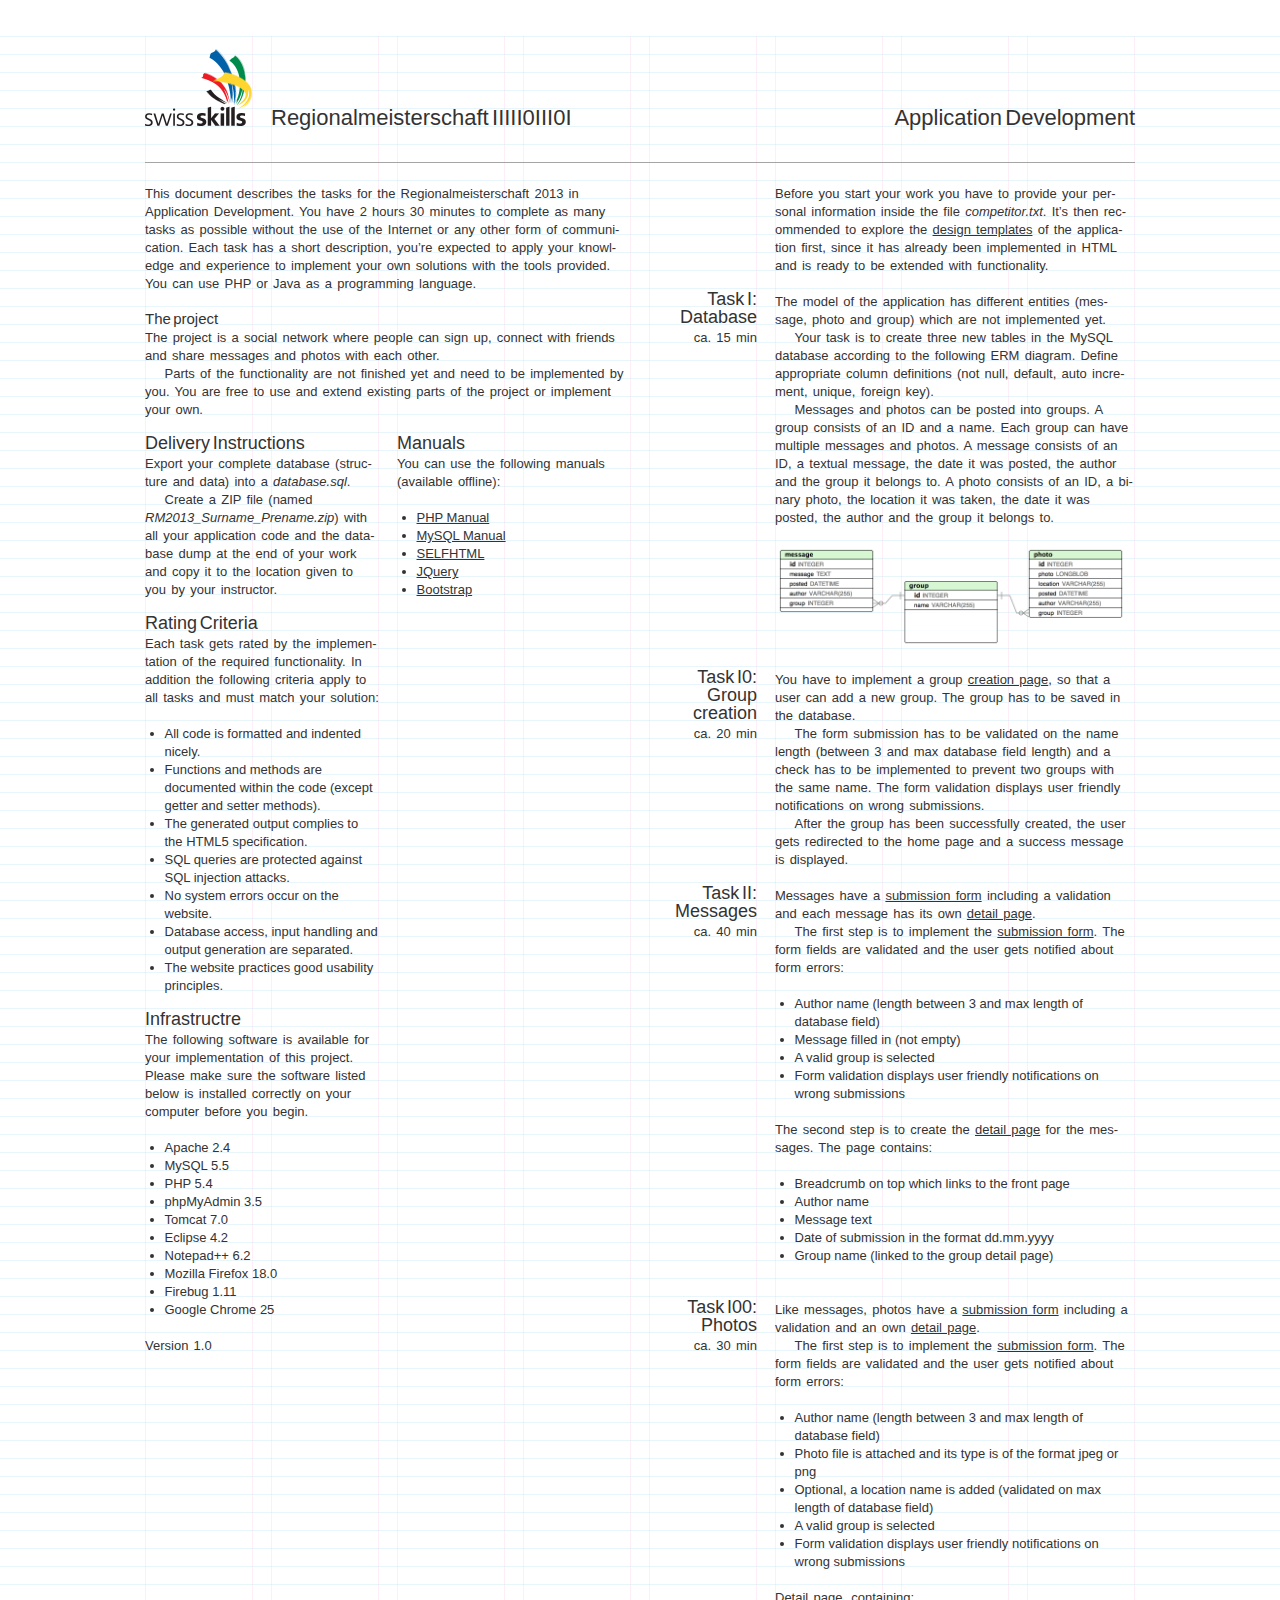
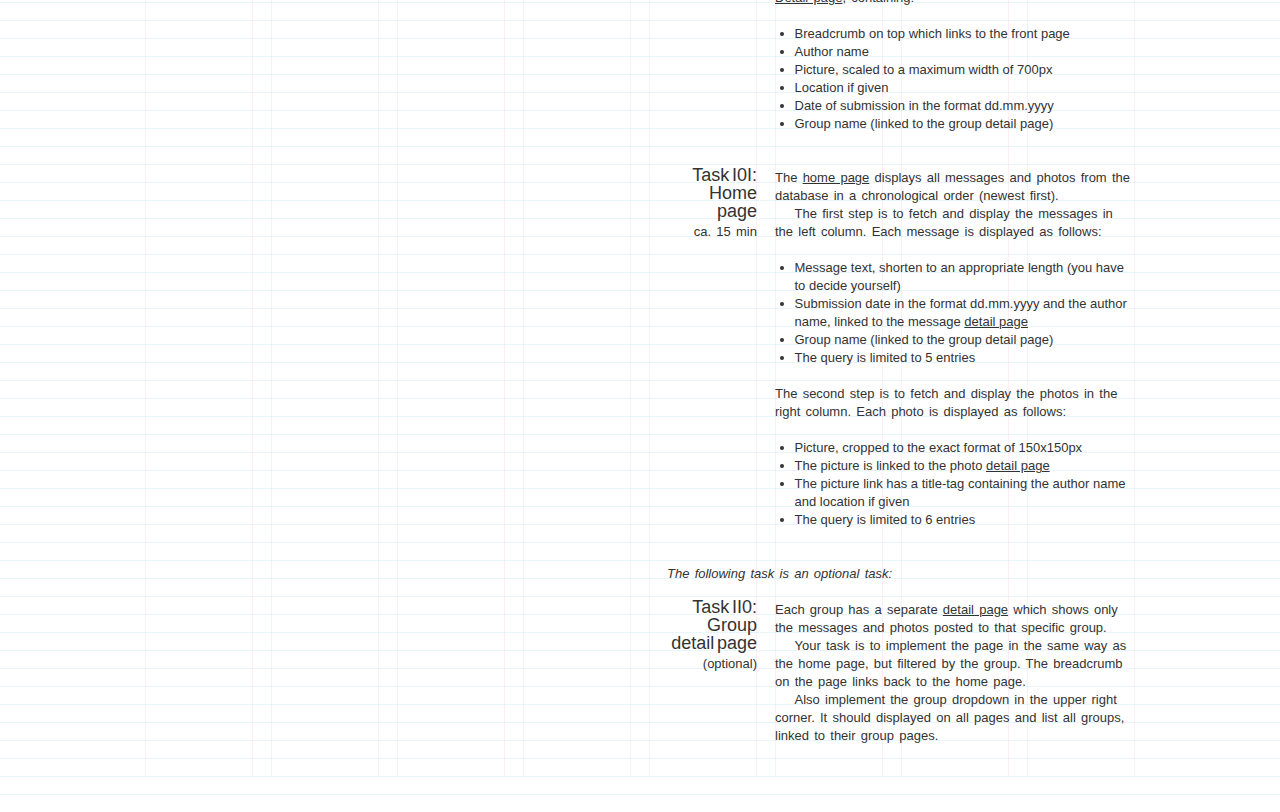
==== README.html @ 66af0f01 "Renamed to group creation and clarification" ====
<!DOCTYPE html>
<html lang="en">
    <head>
        <meta charset="UTF-8">
        <title>Regionalmeisterschaft IIIII0III0I</title>
        <meta name="author" content="Fabian Vogler, Patrick Zahnd">

        <script src="readme/javascripts/html5.js"></script>
        <script src="readme/javascripts/jquery-1.9.0.min.js"></script>
        <script src="readme/fancybox/jquery.fancybox.js"></script>
        <link rel="stylesheet" media="screen" href="readme/stylesheets/baseline.compress.css">
        <link rel="stylesheet" media="screen" href="readme/stylesheets/screen.css">
        <link rel="stylesheet" media="screen" href="readme/fancybox/jquery.fancybox.css">
        <script>
            $(function() {
                $('.fancybox').fancybox();
            });
        </script>
    </head>

    <body class="page-grid">
        <div id="white"></div>
        <div id="page">
            <div class="full layout-grid">
                <header class="column width4">
                    <div class="column unitx1 first">
                        <img src="readme/images/logo.png" width="107" height="90" alt="SwissSkills" />
                    </div>
                    <div class="column unitx3">
                        <h3>Regionalmeisterschaft IIIII0III0I</h3>
                    </div>
                    <div class="column unitx4 skill">
                        <h3>Application Development</h3>
                    </div>
                </header>
                <section class="column width2 first">
                    <div class="column width2 first">
                        <p>This document describes the tasks for the Regionalmeisterschaft 2013 in Application Development. You have 2 hours 30 minutes to complete as many tasks as possible without the use of the Internet or any other form of communication.
                            Each task has a short description, you’re expected to apply your knowledge and experience to implement your own solutions with the tools provided. You can use PHP or Java as a programming language.</p>
                        <h5>The project</h5>
                        <p>The project is a social network where people can sign up, connect with friends and share messages and photos with each other.</p>
                        <p>Parts of the functionality are not finished yet and need to be implemented by you. You are free to use and extend existing parts of the project or implement your own.</p>
                    </div>
                    <div class="column width1 first">
                        <h4>Delivery Instructions</h4>
                        <p>Export your complete database (structure and data) into a <em>database.sql</em>.</p>
                        <p>Create a ZIP file (named <em>RM2013_Surname_Prename.zip</em>) with all your application code and the database dump at the end of your work and copy it to the location given to you by your instructor.</p>
                        <h4>Rating Criteria</h4>
                        <p>Each task gets rated by the implementation of the required functionality. In addition the following criteria apply to all tasks and must match your solution:</p>
                        <p><ul>
                            <li>All code is formatted and indented nicely.</li>
                            <li>Functions and methods are documented within the code (except getter and setter methods).</li>
                            <li>The generated output complies to the HTML5 specification.</li>
                                <li>SQL queries are protected against SQL injection attacks.</li>
                                <li>No system errors occur on the website.</li>
                                <li>Database access, input handling and output generation are separated.</li>
                                <li>The website practices good usability principles.</li>
                                </ul></p>
                        <h4>Infrastructre</h4>
                        <p>The following software is available for your implementation of this project. Please make sure the software listed below is installed correctly on your computer before you begin.</p>
                        <ul>
                            <li>Apache 2.4</li>
                            <li>MySQL 5.5</li>
                            <li>PHP 5.4</li>
                            <li>phpMyAdmin 3.5</li>
                            <li>Tomcat 7.0</li>
                            <li>Eclipse 4.2</li>
                            <li>Notepad++ 6.2</li>
                            <li>Mozilla Firefox 18.0</li>
                            <li>Firebug 1.11</li>
                            <li>Google Chrome 25</li>
                        </ul>
                        <p>Version 1.0</p>
                    </div>
                    <div class="column width1">
                        <h4>Manuals</h4>
                        <p>You can use the following manuals (available offline):</p>
                        <ul>
                            <li><a href="docs/php_manual.chm">PHP Manual</a></li>
                            <li><a href="docs/mysql_manual.chm">MySQL Manual</a></li>
                            <li><a href="docs/selfhtml.chm">SELFHTML</a></li>
                            <li><a href="docs/jqapi/index.html">JQuery</a></li>
                            <li><a href="webshop/media/bootstrap/docs/index.html">Bootstrap</a></li>
                        </ul>
                    </div>
                </section>
                <section class="column width2 tasks">
                    <div class="column unitx1 first">
                        <p>&nbsp;</p>
                    </div>
                    <div class="column unitx3">
                        <p>Before you start your work you have to provide your personal information inside the file <em>competitor.txt</em>. It’s then recommended to explore the <a href="design/index.html">design templates</a> of the application first, since it has already been implemented in HTML and is ready to be extended with functionality.</p>
                    </div>
                    <div class="column unitx1 first">
                        <h4>Task I: Database</h4>
                        <p style="text-align: right;">ca. 15 min</p>
                    </div>
                    <div class="column unitx3">
                        <p>The model of the application has different entities (message, photo and group) which are not implemented yet.</p>
                        <p>Your task is to create three new tables in the MySQL database according to the following ERM diagram. Define appropriate column definitions (not null, default, auto increment, unique, foreign key).</p>
                        <p>Messages and photos can be posted into groups. A group consists of an ID and a name. Each group can have multiple messages and photos. A message consists of an ID, a textual message, the date it was posted, the author and the group it belongs to. A photo consists of an ID, a binary photo, the location it was taken, the date it was posted, the author and the group it belongs to.</p>
                        <p class="inline">&nbsp;<br><a href="readme/images/erm.png" class="fancybox"><img src="readme/images/erm.png" height="103" alt="ERM"></a></p>
                    </div>
                    <div class="column unitx1 first">
                        <h4>Task I0: Group creation</h4>
                        <p style="text-align: right;">ca. 20 min</p>
                    </div>
                    <div class="column unitx3">
                        <p>You have to implement a group <a href="design/post-group.html">creation page</a>, so that a user can add a new group. The group has to be saved in the database.</p>
                        <p>The form submission has to be validated on the name length (between 3 and max database field length) and a check has to be implemented to prevent two groups with the same name.
                            The form validation displays user friendly notifications on wrong submissions.</p>
                        <p>After the group has been successfully created, the user gets redirected to the home page and a success message is displayed.</p>
                    </div>
                    <div class="column unitx1 first">
                        <h4>Task II: Messages</h4>
                        <p style="text-align: right;">ca. 40 min</p>
                    </div>
                    <div class="column unitx3">
                        <p>Messages have a <a href="design/post-message.html">submission form</a> including a validation and each message has its own <a href="design/message.html">detail page</a>.</p>
                        <p>The first step is to implement the <a href="design/post-message.html">submission form</a>. The form fields are validated and the user gets notified about form errors:</p>
                        <ul>
                            <li>Author name (length between 3 and max length of database field)</li>
                            <li>Message filled in (not empty)</li>
                            <li>A valid group is selected</li>
                            <li>Form validation displays user friendly notifications on wrong submissions</li>
                        </ul>
                        <p>The second step is to create the <a href="design/message.html">detail page</a> for the messages. The page contains:</p>
                        <ul>
                            <li>Breadcrumb on top which links to the front page</li>
                            <li>Author name</li>
                            <li>Message text</li>
                            <li>Date of submission in the format dd.mm.yyyy</li>
                            <li>Group name (linked to the group detail page)</li>
                        </ul>
                    </div>
                    <div class="column unitx1 first">
                        <h4>Task I00: Photos</h4>
                        <p style="text-align: right;">ca. 30 min</p>
                    </div>
                    <div class="column unitx3">
                        <p>Like messages, photos have a <a href="design/post-photo.html">submission form</a> including a validation and an own <a href="design/photo.html">detail page</a>.</p>
                        <p>The first step is to implement the <a href="design/post-photo.html">submission form</a>. The form fields are validated and the user gets notified about form errors:</p>
                        <ul>
                            <li>Author name (length between 3 and max length of database field)</li>
                            <li>Photo file is attached and its type is of the format jpeg or png</li>
                            <li>Optional, a location name is added (validated on max length of database field)</li>
                            <li>A valid group is selected</li>
                            <li>Form validation displays user friendly notifications on wrong submissions</li>
                        </ul>
                        <p><a href="design/photo.html">Detail page</a>, containing:</p>
                        <ul>
                            <li>Breadcrumb on top which links to the front page</li>
                            <li>Author name</li>
                            <li>Picture, scaled to a maximum width of 700px</li>
                            <li>Location if given</li>
                            <li>Date of submission in the format dd.mm.yyyy</li>
                            <li>Group name (linked to the group detail page)</li>
                        </ul>
                    </div>
                    <div class="column unitx1 first">
                        <h4>Task I0I: Home page</h4>
                        <p style="text-align: right;">ca. 15 min</p>
                    </div>
                    <div class="column unitx3">
                        <p>The <a href="design/index.html">home page</a> displays all messages and photos from the database in a chronological order (newest first).</p>

                        <p>The first step is to fetch and display the messages in the left column. Each message is displayed as follows:</p>
                        <ul>
                            <li>Message text, shorten to an appropriate length (you have to decide yourself)</li>
                            <li>Submission date in the format dd.mm.yyyy and the author name, linked to the message <a href="design/message.html">detail page</a></li>
                            <li>Group name (linked to the group detail page)</li>
                            <li>The query is limited to 5 entries</li>
                        </ul>

                        <p>The second step is to fetch and display the photos in the right column. Each photo is displayed as follows:</p>
                        <ul>
                            <li>Picture, cropped to the exact format of 150x150px</li>
                            <li>The picture is linked to the photo <a href="design/photo.html">detail page</a></li>
                            <li>The picture link has a title-tag containing the author name and location if given</li>
                            <li>The query is limited to 6 entries</li>
                        </ul>
                    </div>
                    <div class="column unitx4">
                        <p><i>The following task is an optional task:</i></p>
                    </div>
                    <div class="column unitx1 first">
                        <h4>Task II0: Group detail page</h4>
                        <p style="text-align: right;">(optional)</p>
                    </div>
                    <div class="column unitx3">
                        <p>Each group has a separate <a href="design/group.html">detail page</a> which shows only the messages and photos posted to that specific group.</p>
                        <p>Your task is to implement the page in the same way as the home page, but filtered by the group. The breadcrumb on the page links back to the home page.</p>
                        <p>Also implement the group dropdown in the upper right corner. It should displayed on all pages and list all groups, linked to their group pages.</p>
                    </div>
                </section>
            </div>
        </div>
    </body>
</html>
---- readme/stylesheets/baseline.compress.css ----
/* Baseline - a designer framework, Copyright (C) 2009 Stephane Curzi, ProjetUrbain.com, Creative Commons Attribution-Share Alike 3.0 License */
/* reset */
html,body,div,span,a,img,h1,h2,h3,h4,h5,h6,hgroup,p,dl,dialog,dt,dd,ol,ul,li,abbr,acronym,address,b,big,blockquote,cite,code,del,dfn,em,i,ins,kbd,pre,q,samp,tt,var,small,strong,sub,sup,object,iframe,form,fieldset,label,legend,table,caption,tbody,tfoot,thead,tr,th,td,article,aside,footer,header,nav,section,figure,menu,time,mark,audio,video{font-family:inherit;font-size:100%;font-weight:inherit;font-style:inherit;vertical-align:baseline;white-space:normal;text-align:left;margin:0;padding:0;border:0;outline:0;background:transparent}textarea{font-family:inherit;font-size:100%;font-weight:normal;font-style:normal;white-space:normal;text-align:left;margin:0;padding:0}article,aside,footer,header,nav,section,dialog,figure,hgroup,menu{display:block}h1,h2,h3,h4,h5,h6{font-size:100%;font-weight:normal}del,ins{text-decoration:none}ol,ul{list-style:none}nav ul{list-style-type:none}table{border-collapse:separate;border-spacing:0;background-color:transparent;width:auto;height:auto}:focus{outline:0}blockquote:before,blockquote:after,q:before,q:after{content:""}blockquote,q{quotes:"" ""}input{margin:0}applet,basefont,dir,font,isindex,menu,s,strike,u{font-family:inherit;font-size:100%;font-weight:normal;font-style:normal;white-space:normal;vertical-align:baseline;text-decoration:inherit;text-align:left;color:inherit;margin:0;padding:0;border:0;outline:0}dir,menu{list-style:none}nobr{white-space:normal}blink{text-decoration:none}marquee{overflow:visible}
/* base */
body{font-family:helvetica,arial,sans-serif;line-height:1.5;background:white;color:black}h1,h2,h3,h4,h5,h6{line-height:1.2}h4,h5,h6{font-weight:bold}b,strong,caption,th,thead,dt,legend{font-weight:bold}cite,dfn,em,i{font-style:italic}code,kbd,samp,pre,tt,var{font-family:mono-space,monospace}h1,h2,h3,h4,h5,h6{word-spacing:-0.125em}p{word-spacing:0.125em;hyphenate:auto;hyphenate-lines:3}p+p{text-indent:1.5em}p+p.no-indent{text-indent:0}pre{white-space:pre}del{text-decoration:line-through}mark{background:rgba(255, 255, 0, 0.4);padding:0 .25em}ins{color:#f00}small,sup,sub{font-size:80%}big{font-size:125%;line-height:80%}abbr,acronym{font-size:85%;text-transform:uppercase;letter-spacing:.1em}abbr[title],acronym[title],dfn[title]{border-bottom:1px dotted black;cursor:help}sup,sub{line-height:0}sup{vertical-align:super}sub{vertical-align:sub}blockquote{padding:1.5em}hr{border:none;background:#ddd;width:100%}ul,ol{margin-left:1.5em}ul{list-style:disc outside}ol{list-style:decimal outside}input,select,button{cursor:pointer}table{font:inherit;width:100%}article,aside,header,hgroup,nav,figure,section,footer{display:block}.debug{outline:solid gold 1px}.debug-background{background:rgba(255, 215, 0, 0.2) !important}
/* type */
body{font-size:75%;line-height:1.5}h1,h2,h3,h4,h5,h6{position:relative}h1,h2{line-height:36px;margin-bottom:18px}h1,h2,h3,h4{margin-top:18px}h3,h4,h5,h6{line-height:18px}h1{font-size:36px;top:5px}h2{font-size:28px;top:8px}h3{font-size:22px;top:1px}h4{font-size:18px;top:2px}h5{font-size:15px;top:4px}h6{font-size:13px;top:5px}h1:first-child,h2:first-child,h3:first-child,h4:first-child{margin-top:0}p,pre,address{font-size:13px;line-height:18px;position:relative;top:5px}small{font-size:11px}abbr,code,kbd,samp,small,var{line-height:15px}ul,ol,dl,dialog{font-size:13px;line-height:18px;position:relative;top:5px;margin-top:18px;margin-bottom:18px}li ul,li ol,ul ul,ol ol{top:0;margin-top:0;margin-bottom:0}li h1,li h2,li h3,li h4,li h5,li h6,li p{top:0}form,legend,label{font-size:13px;line-height:18px}legend{position:relative;top:5px}table{font-size:13px}caption{font-size:13px;line-height:18px;position:relative}hr{position:relative;height:4px;margin:18px 0 14px 0}
/* table */
table{border-collapse:collapse;border-top:solid 3px #000;position:relative;margin-top:18px}th,td{line-height:18px;padding:9px 18px 8px 0}thead th,thead td{padding-top:7px}tfoot th,tfoot td{padding-bottom:8px}tbody th,tbody td,tfoot th,tfoot td{border-top:solid 1px #000} th:first-child,td:first-child{padding-left:0}th:last-child,td:last-child{padding-right:0}tr:nth-child(even) td{}tbody tr:nth-child(odd) th,tbody tr:nth-child(odd) td{background:rgba(0, 0, 0, 0.035)}caption{top:5px;margin-bottom:18px}
/* form */
form{overflow:auto}legend{padding-bottom:18px}label{width:100%;position:relative;top:5px;margin-bottom:18px;line-height:18px;display:block}input[type="text"],input[type="password"],input[type="select"],input[type="search"]{width:100%;margin-bottom:-1px;display:block}input[type="radio"]{top:-1px;margin:0 4px 3px 1px}input[type="checkbox"]{top:-2px;margin:0 4px 3px 1px}input[type="file"]{margin:0px 6px 3px 6px}input[type="submit"],input[type="reset"],input[type="button"]{position:relative;top:5px;margin-bottom:18px}select{display:block;margin:0px}textarea{width:99%;line-height:18px;margin-bottom:-2px;display:block;clear:left;overflow:auto}
/* grid */
#page{width:990px;position:relative}#page:after{content:".";display:block;height:0;clear:both;visibility:hidden}.column{margin-left:18px;display:block;float:left}.colgroup{display:block;float:left}.first{margin-left:0;clear:left}.gutter{margin-left:18px}.no-gutter{margin-left:0}.align-left{float:left}.align-right{float:right;text-align:right}.clear{float:left}header,section{padding-bottom:18px}.leading{margin-bottom:18px}.noleading{margin-bottom:0 !important}.width1{width:234px}.width2{width:486px}.width3{width:738px}.width4{width:990px;margin-left:0 !important}.full{display:block;float:left;width:100%;margin-left:0 !important}.unitx1{width:108px}.unitx2{width:234px}.unitx3{width:360px}.unitx4{width:486px}.unitx5{width:612px}.unitx6{width:738px}.unitx7{width:864px}.unitx8{width:990px;margin-left:0 !important}.columnsx2{-webkit-column-count:2;-webkit-column-gap:18px;-moz-column-count:2;-moz-column-gap:18px;column-count:2;column-gap:18px}.columnsx4{-webkit-column-count:4;-webkit-column-gap:18px;-moz-column-count:4;-moz-column-gap:18px;column-count:4;column-gap:18px}th.width1,td.width1{width:234px}th.width2,td.width2{width:486px}th.width3,td.width3{width:738px}th.width4,td.width4{width:990px}th.unitx1,th.unitx1{width:108px}th.unitx2,td.unitx2{width:234px}th.unitx3,td.unitx3{width:360px}th.unitx4,td.unitx4{width:486px}th.unitx5,td.unitx5{width:612px}th.unitx6,td.unitx6{width:738px}th.unitx7,td.unitx7{width:864px}th.unitx8,td.unitx8{width:990px}label.width1,label.width2,label.width3,label.width4{margin-left:18px;float:left}label.unitx1,label.unitx2,label.unitx3,label.unitx4,label.unitx5,label.unitx6,label.unitx7,label.unitx8{margin-left:18px;float:left}label.first{margin-left:0}label.width4,label.unitx8{width:990px;overflow:hidden}label.width1 input[type="text"],label.width1 input[type="password"],label.width1 input[type="select"],label.width1 input[type="search"]{width:228px}label.width2 input[type="text"],label.width2 input[type="password"],label.width2 input[type="select"],label.width2 input[type="search"]{width:480px}label.width3 input[type="text"],label.width3 input[type="password"],label.width3 input[type="select"],label.width3 input[type="search"]{width:732px}label.width4 input[type="text"],label.width4 input[type="password"],label.width4 input[type="select"],label.width4 input[type="search"]{width:984px}label.width1 select{width:234px}label.width2 select{width:486px}label.width3 select{width:738px}label.width4 select{width:990px}label.unitx1 input[type="text"],label.unitx1 input[type="password"],label.unitx1 input[type="select"],label.unitx1 input[type="search"]{width:102px}label.unitx2 input[type="text"],label.unitx2 input[type="password"],label.unitx2 input[type="select"],label.unitx2 input[type="search"]{width:228px}label.unitx3 input[type="text"],label.unitx3 input[type="password"],label.unitx3 input[type="select"],label.unitx3 input[type="search"]{width:354px}label.unitx4 input[type="text"],label.unitx4 input[type="password"],label.unitx4 input[type="select"],label.unitx4 input[type="search"]{width:480px}label.unitx5 input[type="text"],label.unitx5 input[type="password"],label.unitx5 input[type="select"],label.unitx5 input[type="search"]{width:606px}label.unitx6 input[type="text"],label.unitx6 input[type="password"],label.unitx6 input[type="select"],label.unitx6 input[type="search"]{width:732px}label.unitx7 input[type="text"],label.unitx7 input[type="password"],label.unitx7 input[type="select"],label.unitx7 input[type="search"]{width:858px}label.unitx8 input[type="text"],label.unitx8 input[type="password"],label.unitx8 input[type="select"],label.unitx8 input[type="search"]{width:984px}label.unitx1 select{width:108px}label.unitx2 select{width:234px}label.unitx3 select{width:360px}label.unitx4 select{width:486px}label.unitx5 select{width:612px}label.unitx6 select{width:738px}label.unitx7 select{width:864px}label.unitx8 select{width:990px}
---- readme/stylesheets/screen.css ----
body {
    background-image: url(../images/lines.png);
    color: #333;
}

a {
    color: #333;
}

p {
    -webkit-hyphens: auto;
    -moz-hyphens: auto;
    hyphens: auto;
}

p.inline {
    text-indent: 0;
}

em {
    -webkit-hyphens: none;
    -moz-hyphens: none;
    hyphens: none;
}

#page {
    margin: 0 auto 36px auto;
    background-image: url(../images/grid.png);
}

#white {
    width: 100%;
    height: 36px;
    background-color: white;
}

header {
    padding-bottom: 0;
    margin-bottom: 17px;
    border-bottom: 1px solid #a5a5a5;
}

header .column {
    padding-bottom: 0;
}

header .first {
    height: 108px;
}

header h3 {
    padding-top: 72px;
}

header .skill h3 {
    text-align: right;
}

h4, h5 {
    font-weight: normal;
}

.tasks h4 {
    text-align: right;
    padding-left: 18px;
}

.column {
    padding-bottom: 18px;
}

h5 {
    margin-top: 18px;
}
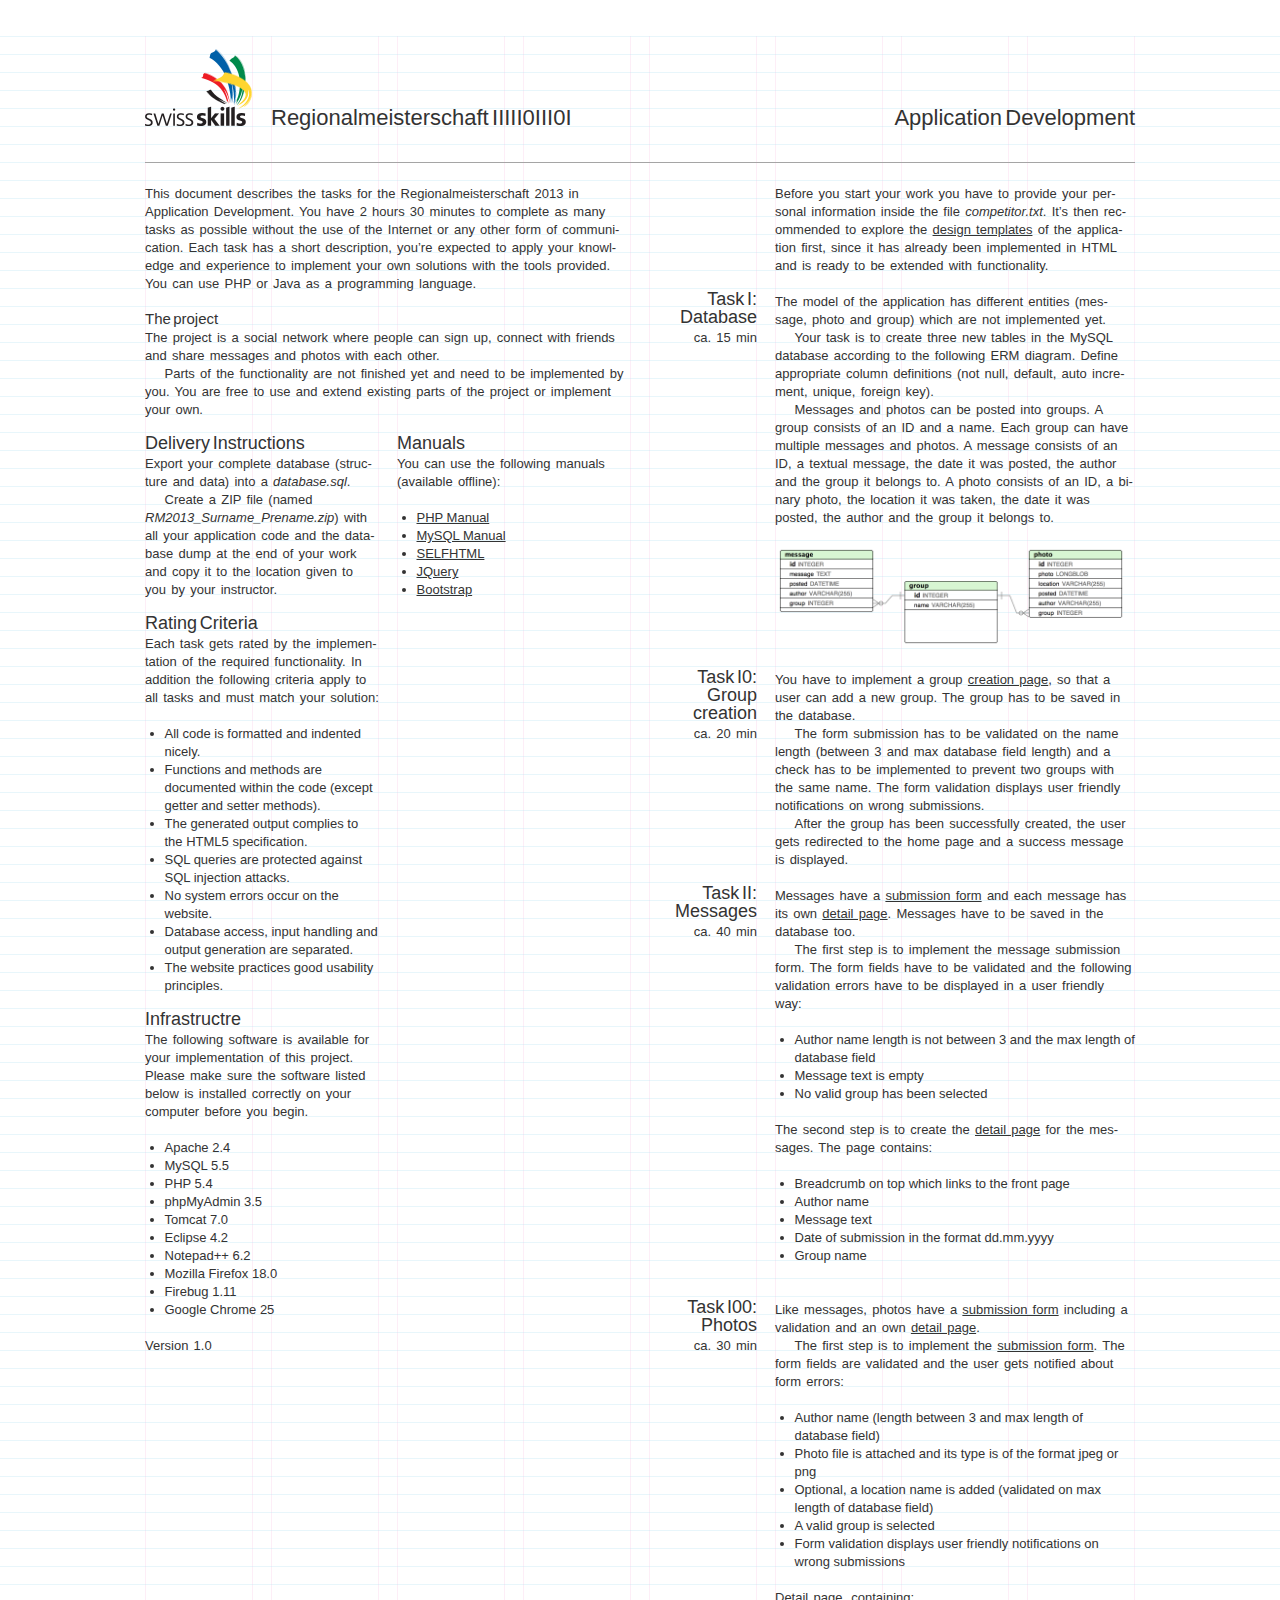
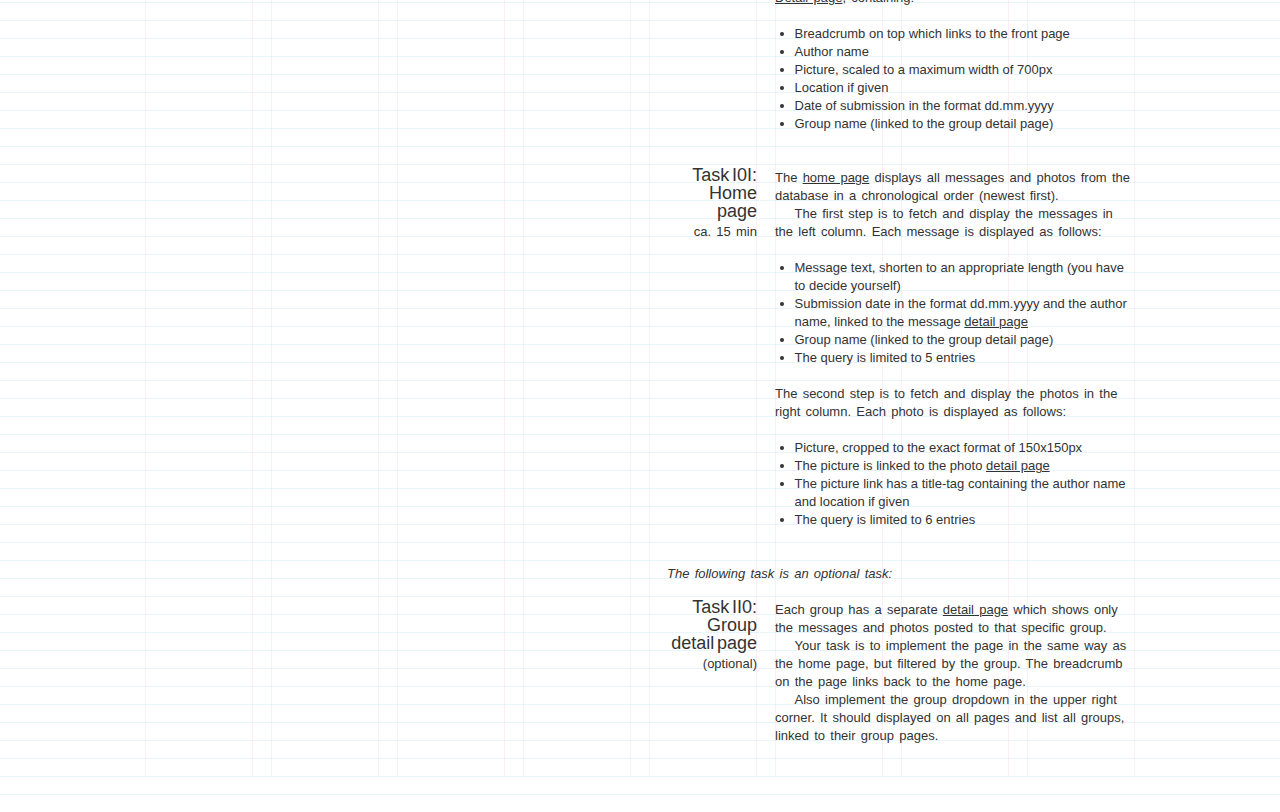
==== commit 276ab23f: "Cleanup Message task" ====
--- a/README.html
+++ b/README.html
@@ -116,13 +116,12 @@
                         <p style="text-align: right;">ca. 40 min</p>
                     </div>
                     <div class="column unitx3">
-                        <p>Messages have a <a href="design/post-message.html">submission form</a> including a validation and each message has its own <a href="design/message.html">detail page</a>.</p>
-                        <p>The first step is to implement the <a href="design/post-message.html">submission form</a>. The form fields are validated and the user gets notified about form errors:</p>
+                        <p>Messages have a <a href="design/post-message.html">submission form</a> and each message has its own <a href="design/message.html">detail page</a>. Messages have to be saved in the database too.</p>
+                        <p>The first step is to implement the message submission form. The form fields have to be validated and the following validation errors have to be displayed in a user friendly way:</p>
                         <ul>
-                            <li>Author name (length between 3 and max length of database field)</li>
-                            <li>Message filled in (not empty)</li>
-                            <li>A valid group is selected</li>
-                            <li>Form validation displays user friendly notifications on wrong submissions</li>
+                            <li>Author name length is not between 3 and the max length of database field</li>
+                            <li>Message text is empty</li>
+                            <li>No valid group has been selected</li>
                         </ul>
                         <p>The second step is to create the <a href="design/message.html">detail page</a> for the messages. The page contains:</p>
                         <ul>
@@ -130,7 +129,7 @@
                             <li>Author name</li>
                             <li>Message text</li>
                             <li>Date of submission in the format dd.mm.yyyy</li>
-                            <li>Group name (linked to the group detail page)</li>
+                            <li>Group name</li>
                         </ul>
                     </div>
                     <div class="column unitx1 first">
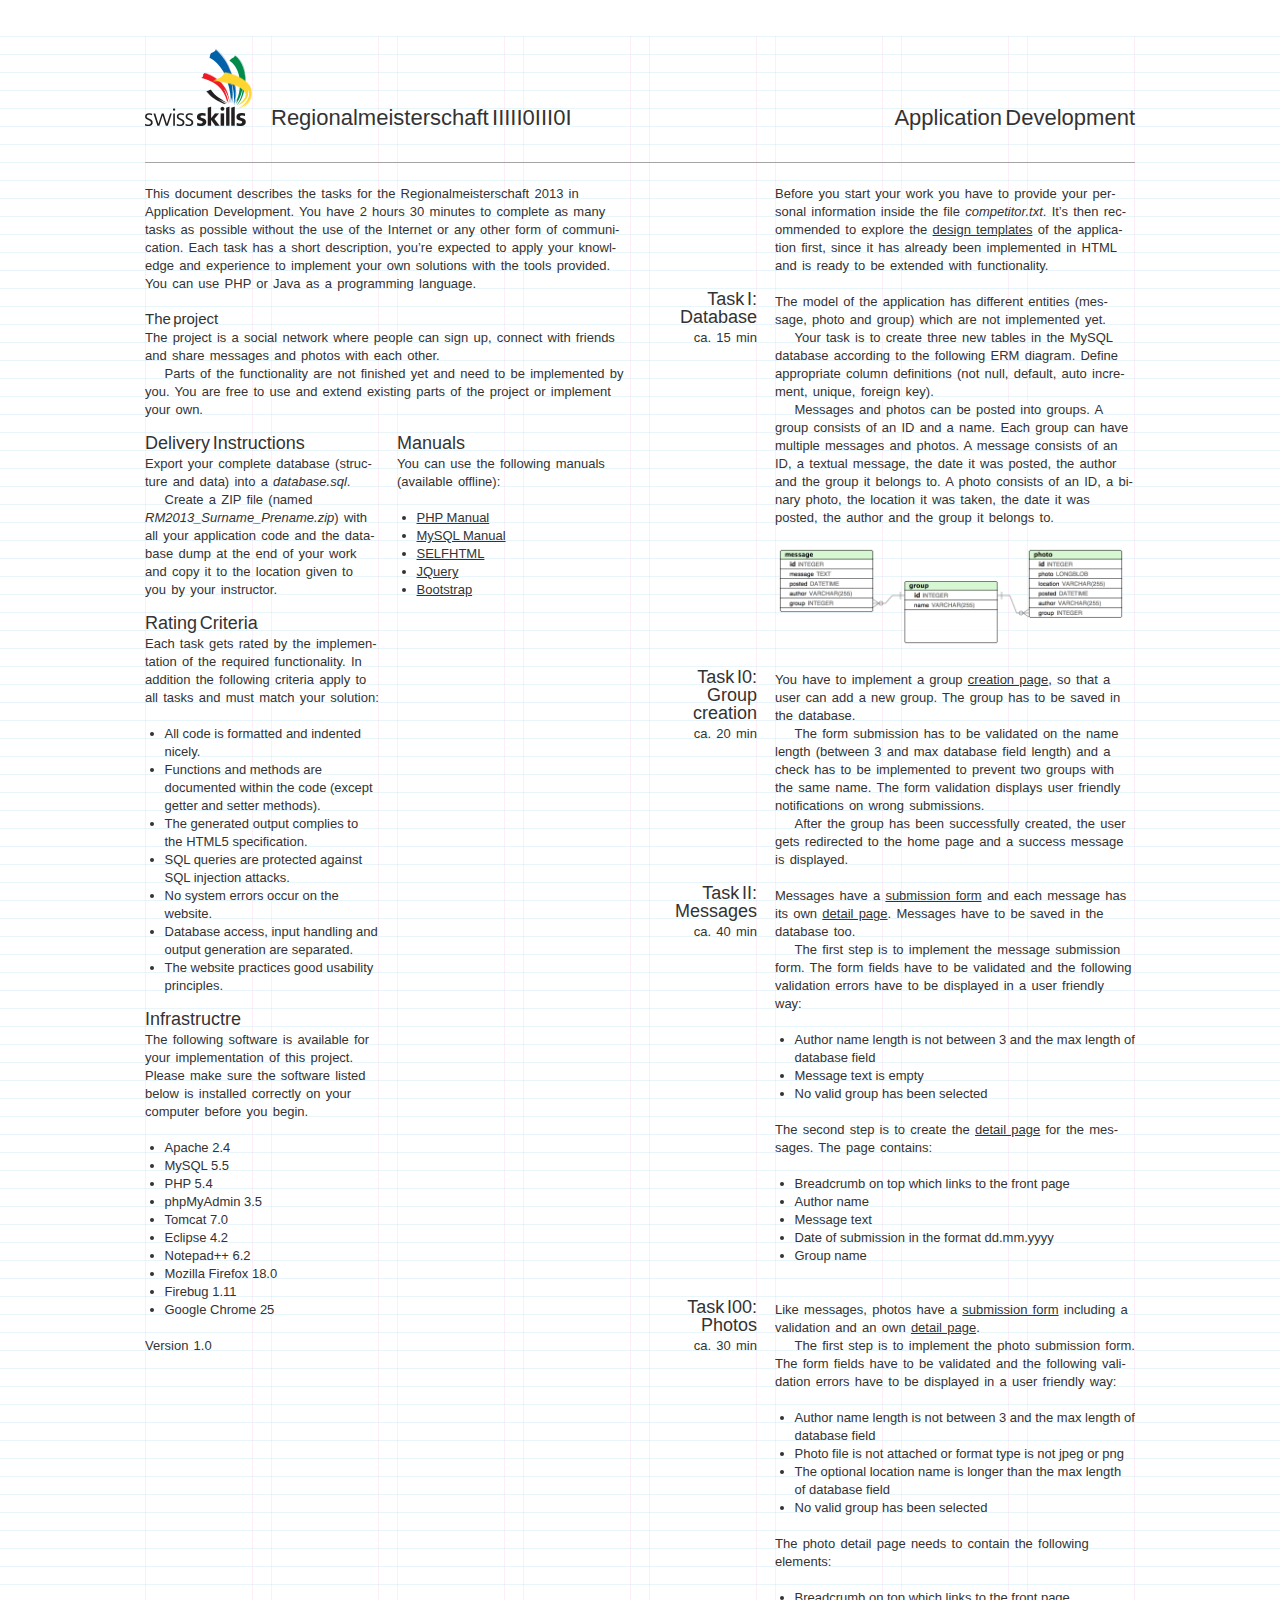
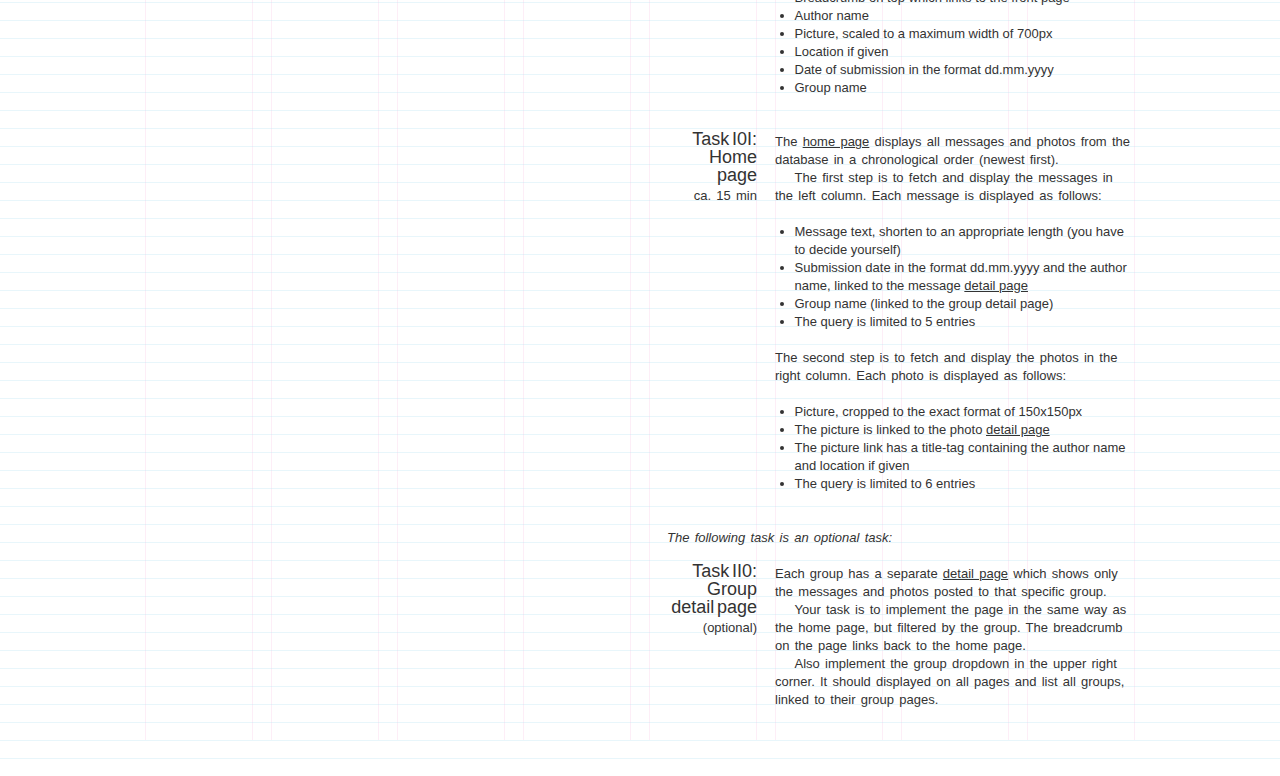
==== commit a92e9a3c: "Cleanup photo task" ====
--- a/README.html
+++ b/README.html
@@ -138,22 +138,21 @@
                     </div>
                     <div class="column unitx3">
                         <p>Like messages, photos have a <a href="design/post-photo.html">submission form</a> including a validation and an own <a href="design/photo.html">detail page</a>.</p>
-                        <p>The first step is to implement the <a href="design/post-photo.html">submission form</a>. The form fields are validated and the user gets notified about form errors:</p>
+                        <p>The first step is to implement the photo submission form. The form fields have to be validated and the following validation errors have to be displayed in a user friendly way:</p>
                         <ul>
-                            <li>Author name (length between 3 and max length of database field)</li>
-                            <li>Photo file is attached and its type is of the format jpeg or png</li>
-                            <li>Optional, a location name is added (validated on max length of database field)</li>
-                            <li>A valid group is selected</li>
-                            <li>Form validation displays user friendly notifications on wrong submissions</li>
+                            <li>Author name length is not between 3 and the max length of database field</li>
+                            <li>Photo file is not attached or format type is not jpeg or png</li>
+                            <li>The optional location name is longer than the max length of database field</li>
+                            <li>No valid group has been selected</li>
                         </ul>
-                        <p><a href="design/photo.html">Detail page</a>, containing:</p>
+                        <p>The photo detail page needs to contain the following elements:</p>
                         <ul>
                             <li>Breadcrumb on top which links to the front page</li>
                             <li>Author name</li>
                             <li>Picture, scaled to a maximum width of 700px</li>
                             <li>Location if given</li>
                             <li>Date of submission in the format dd.mm.yyyy</li>
-                            <li>Group name (linked to the group detail page)</li>
+                            <li>Group name</li>
                         </ul>
                     </div>
                     <div class="column unitx1 first">
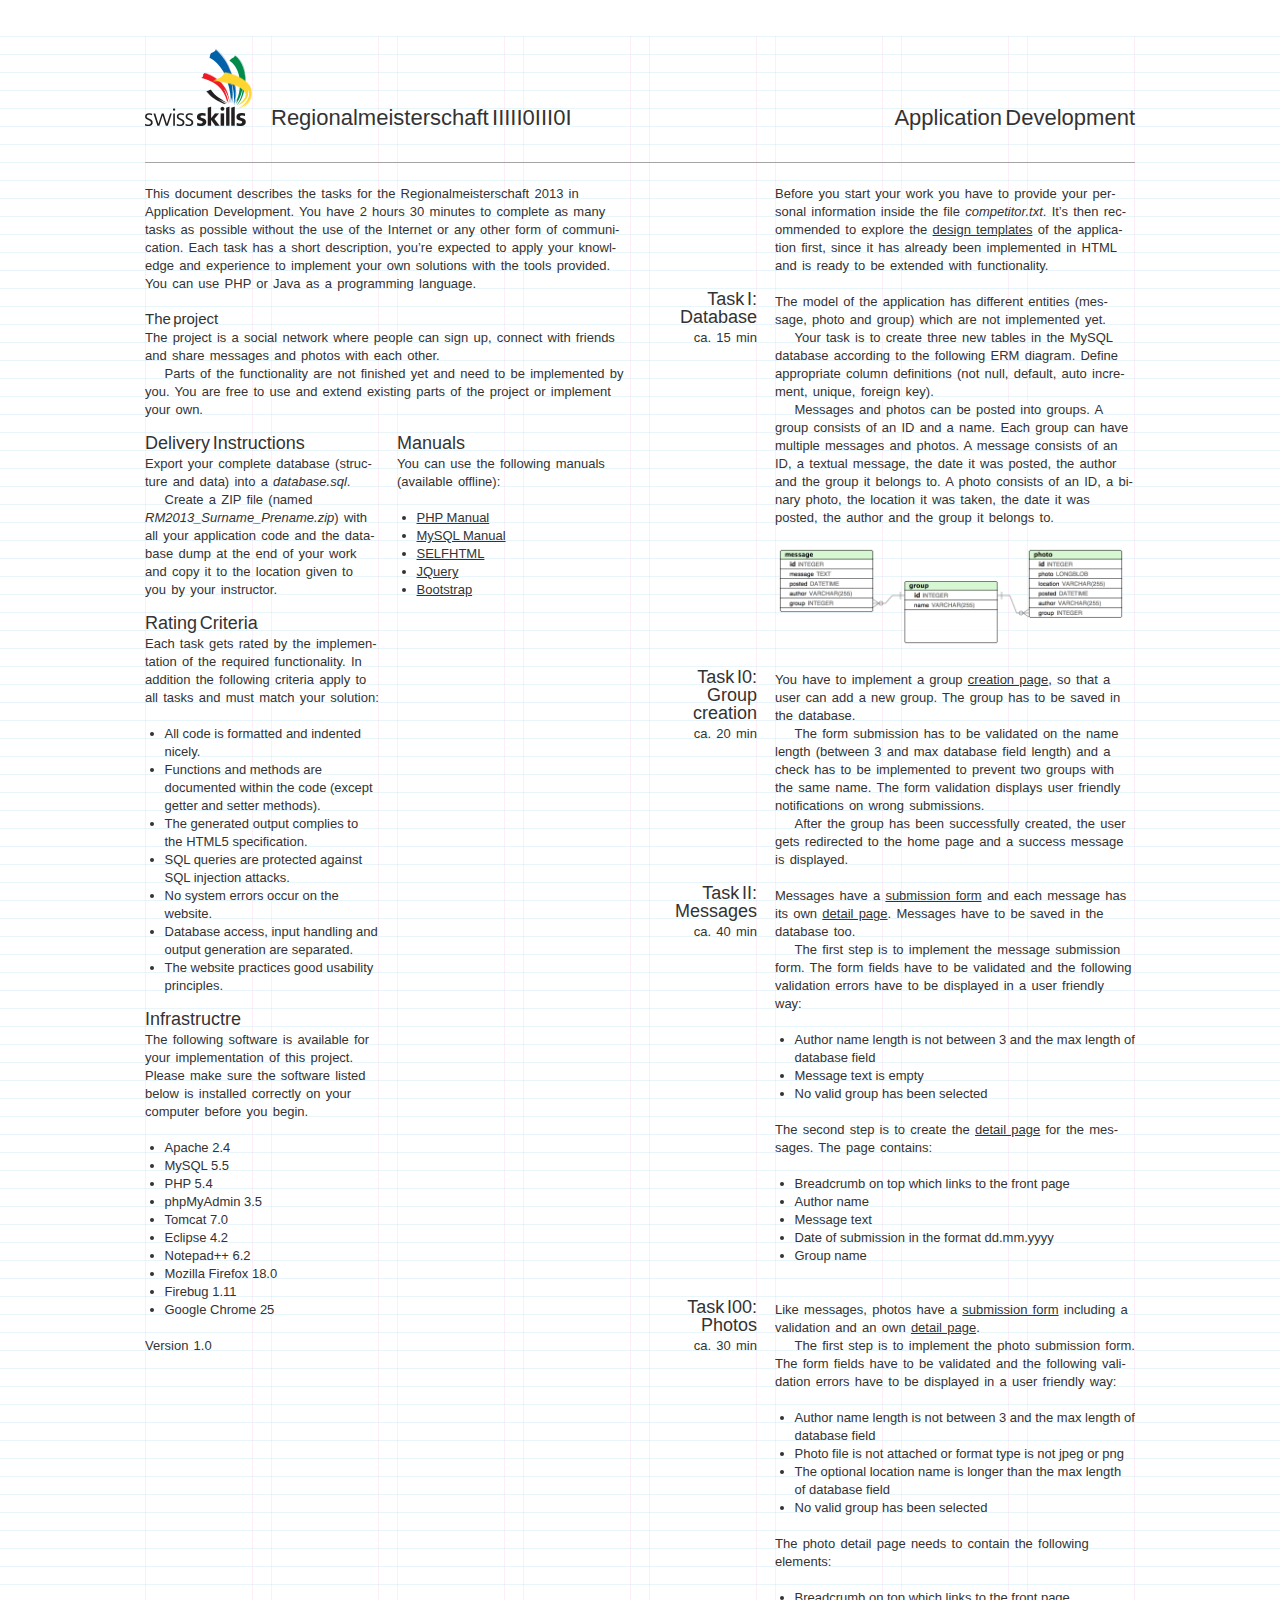
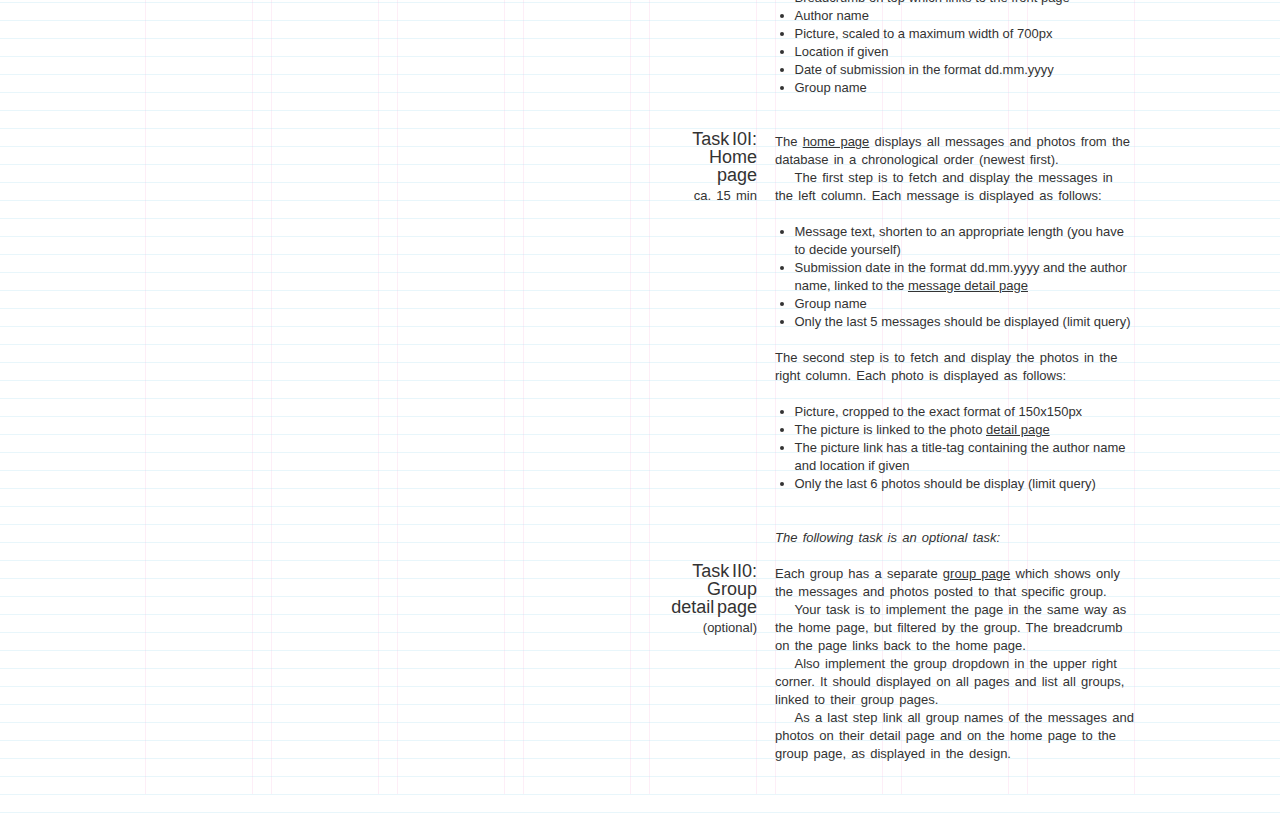
==== commit 0a154fc5: "Cleanup Home and Group" ====
--- a/README.html
+++ b/README.html
@@ -165,9 +165,9 @@
                         <p>The first step is to fetch and display the messages in the left column. Each message is displayed as follows:</p>
                         <ul>
                             <li>Message text, shorten to an appropriate length (you have to decide yourself)</li>
-                            <li>Submission date in the format dd.mm.yyyy and the author name, linked to the message <a href="design/message.html">detail page</a></li>
-                            <li>Group name (linked to the group detail page)</li>
-                            <li>The query is limited to 5 entries</li>
+                            <li>Submission date in the format dd.mm.yyyy and the author name, linked to the <a href="design/message.html">message detail page</a></li>
+                            <li>Group name</li>
+                            <li>Only the last 5 messages should be displayed (limit query)</li>
                         </ul>
 
                         <p>The second step is to fetch and display the photos in the right column. Each photo is displayed as follows:</p>
@@ -175,10 +175,13 @@
                             <li>Picture, cropped to the exact format of 150x150px</li>
                             <li>The picture is linked to the photo <a href="design/photo.html">detail page</a></li>
                             <li>The picture link has a title-tag containing the author name and location if given</li>
-                            <li>The query is limited to 6 entries</li>
-                        </ul>
-                    </div>
-                    <div class="column unitx4">
+                            <li>Only the last 6 photos should be display (limit query)</li>
+                        </ul>
+                    </div>
+                    <div class="column unitx1 first">
+                        <p>&nbsp;</p>
+                    </div>
+                    <div class="column unitx3">
                         <p><i>The following task is an optional task:</i></p>
                     </div>
                     <div class="column unitx1 first">
@@ -186,9 +189,10 @@
                         <p style="text-align: right;">(optional)</p>
                     </div>
                     <div class="column unitx3">
-                        <p>Each group has a separate <a href="design/group.html">detail page</a> which shows only the messages and photos posted to that specific group.</p>
+                        <p>Each group has a separate <a href="design/group.html">group page</a> which shows only the messages and photos posted to that specific group.</p>
                         <p>Your task is to implement the page in the same way as the home page, but filtered by the group. The breadcrumb on the page links back to the home page.</p>
                         <p>Also implement the group dropdown in the upper right corner. It should displayed on all pages and list all groups, linked to their group pages.</p>
+                        <p>As a last step link all group names of the messages and photos on their detail page and on the home page to the group page, as displayed in the design.</p>
                     </div>
                 </section>
             </div>
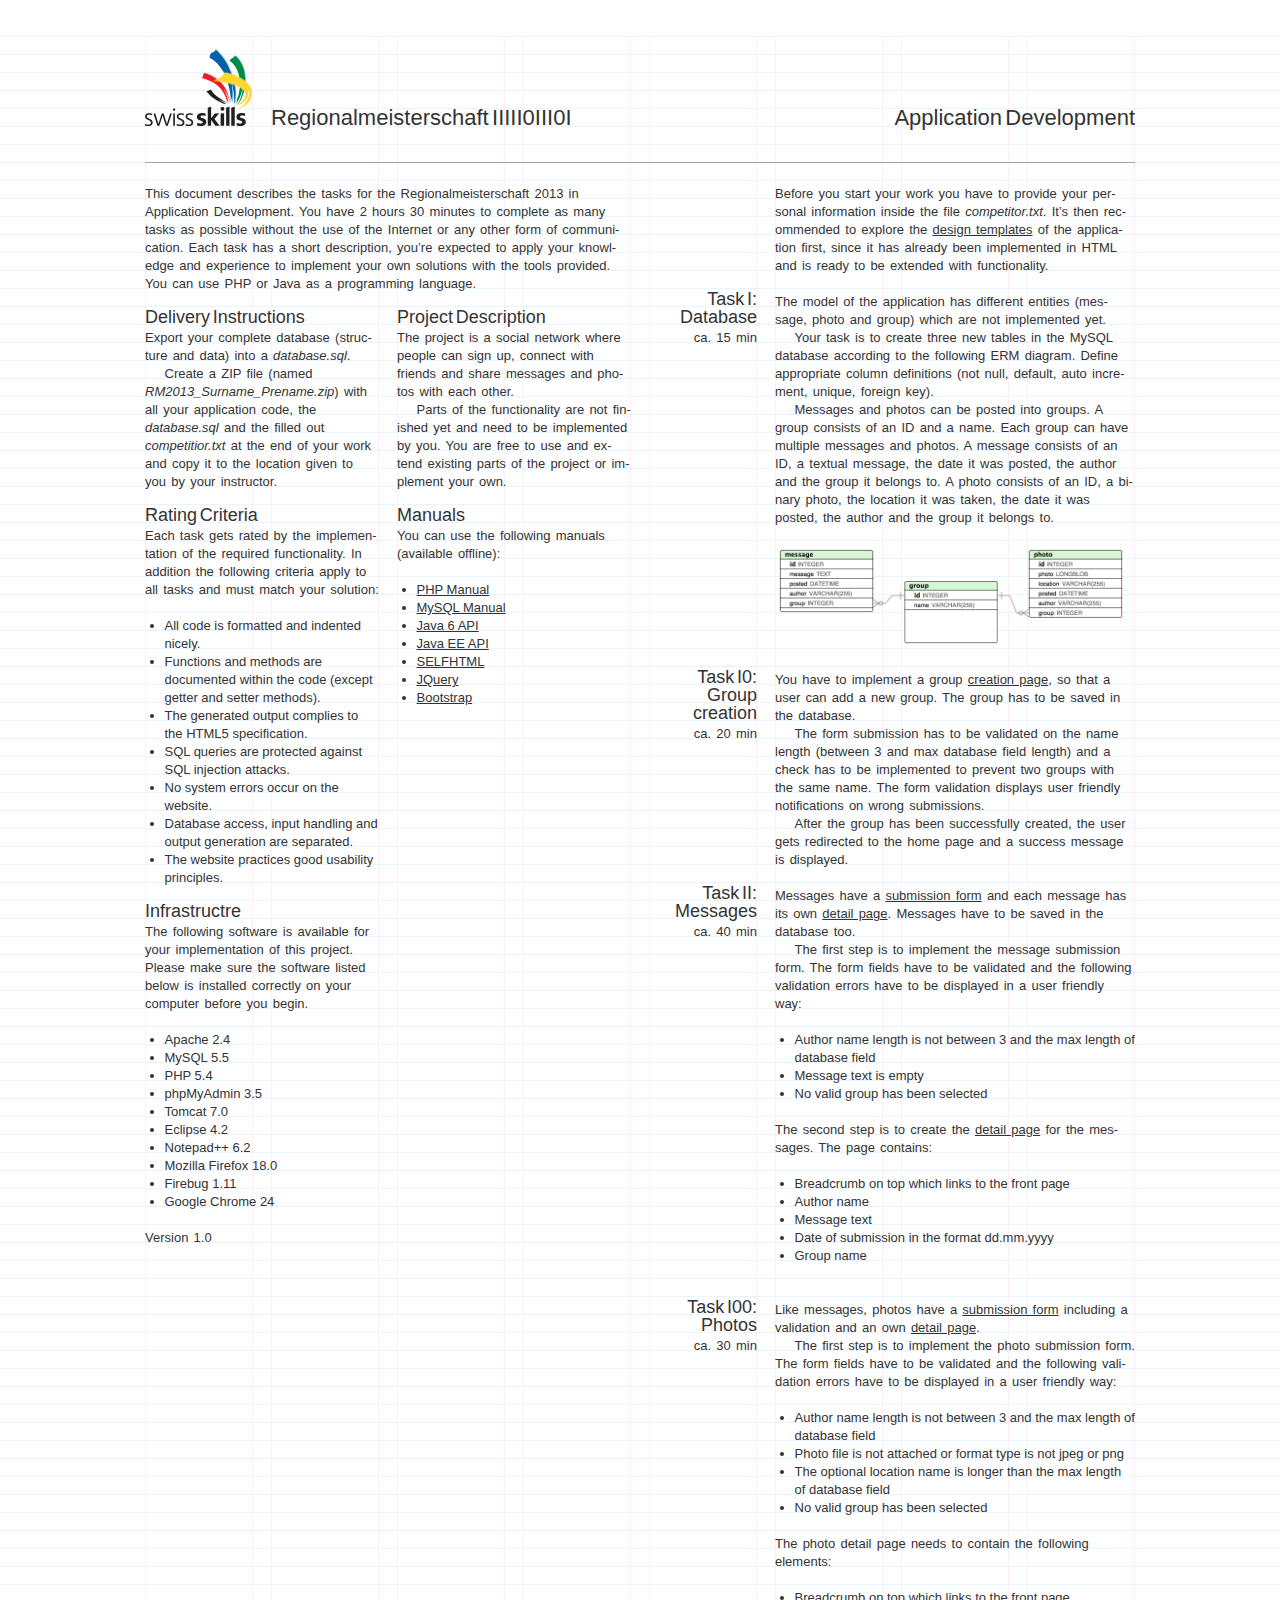
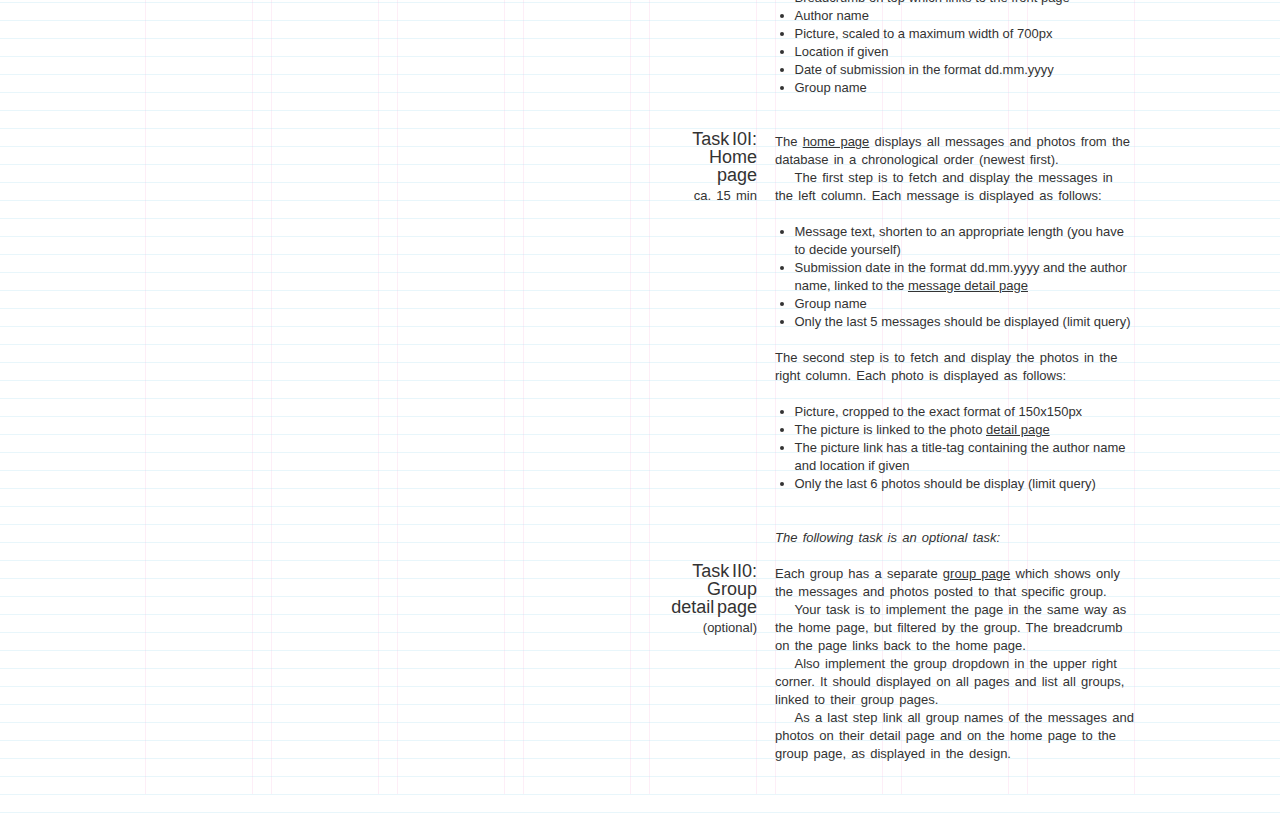
==== commit cdb2a352: "Updated bootstrap and manuals" ====
--- a/README.html
+++ b/README.html
@@ -37,14 +37,11 @@
                     <div class="column width2 first">
                         <p>This document describes the tasks for the Regionalmeisterschaft 2013 in Application Development. You have 2 hours 30 minutes to complete as many tasks as possible without the use of the Internet or any other form of communication.
                             Each task has a short description, you’re expected to apply your knowledge and experience to implement your own solutions with the tools provided. You can use PHP or Java as a programming language.</p>
-                        <h5>The project</h5>
-                        <p>The project is a social network where people can sign up, connect with friends and share messages and photos with each other.</p>
-                        <p>Parts of the functionality are not finished yet and need to be implemented by you. You are free to use and extend existing parts of the project or implement your own.</p>
                     </div>
                     <div class="column width1 first">
                         <h4>Delivery Instructions</h4>
                         <p>Export your complete database (structure and data) into a <em>database.sql</em>.</p>
-                        <p>Create a ZIP file (named <em>RM2013_Surname_Prename.zip</em>) with all your application code and the database dump at the end of your work and copy it to the location given to you by your instructor.</p>
+                        <p>Create a ZIP file (named <em>RM2013_Surname_Prename.zip</em>) with all your application code, the <em>database.sql</em> and the filled out <em>competitior.txt</em> at the end of your work and copy it to the location given to you by your instructor.</p>
                         <h4>Rating Criteria</h4>
                         <p>Each task gets rated by the implementation of the required functionality. In addition the following criteria apply to all tasks and must match your solution:</p>
                         <p><ul>
@@ -68,19 +65,24 @@
                             <li>Notepad++ 6.2</li>
                             <li>Mozilla Firefox 18.0</li>
                             <li>Firebug 1.11</li>
-                            <li>Google Chrome 25</li>
+                            <li>Google Chrome 24</li>
                         </ul>
                         <p>Version 1.0</p>
                     </div>
                     <div class="column width1">
+                        <h4>Project Description</h4>
+                        <p>The project is a social network where people can sign up, connect with friends and share messages and photos with each other.</p>
+                        <p>Parts of the functionality are not finished yet and need to be implemented by you. You are free to use and extend existing parts of the project or implement your own.</p>
                         <h4>Manuals</h4>
                         <p>You can use the following manuals (available offline):</p>
                         <ul>
                             <li><a href="docs/php_manual.chm">PHP Manual</a></li>
                             <li><a href="docs/mysql_manual.chm">MySQL Manual</a></li>
+                            <li><a href="docs/j2se6.chm">Java 6 API</a></li>
+                            <li><a href="docs/j2ee6.chm">Java EE API</a></li>
                             <li><a href="docs/selfhtml.chm">SELFHTML</a></li>
                             <li><a href="docs/jqapi/index.html">JQuery</a></li>
-                            <li><a href="webshop/media/bootstrap/docs/index.html">Bootstrap</a></li>
+                            <li><a href="bootstrap/docs/index.html">Bootstrap</a></li>
                         </ul>
                     </div>
                 </section>
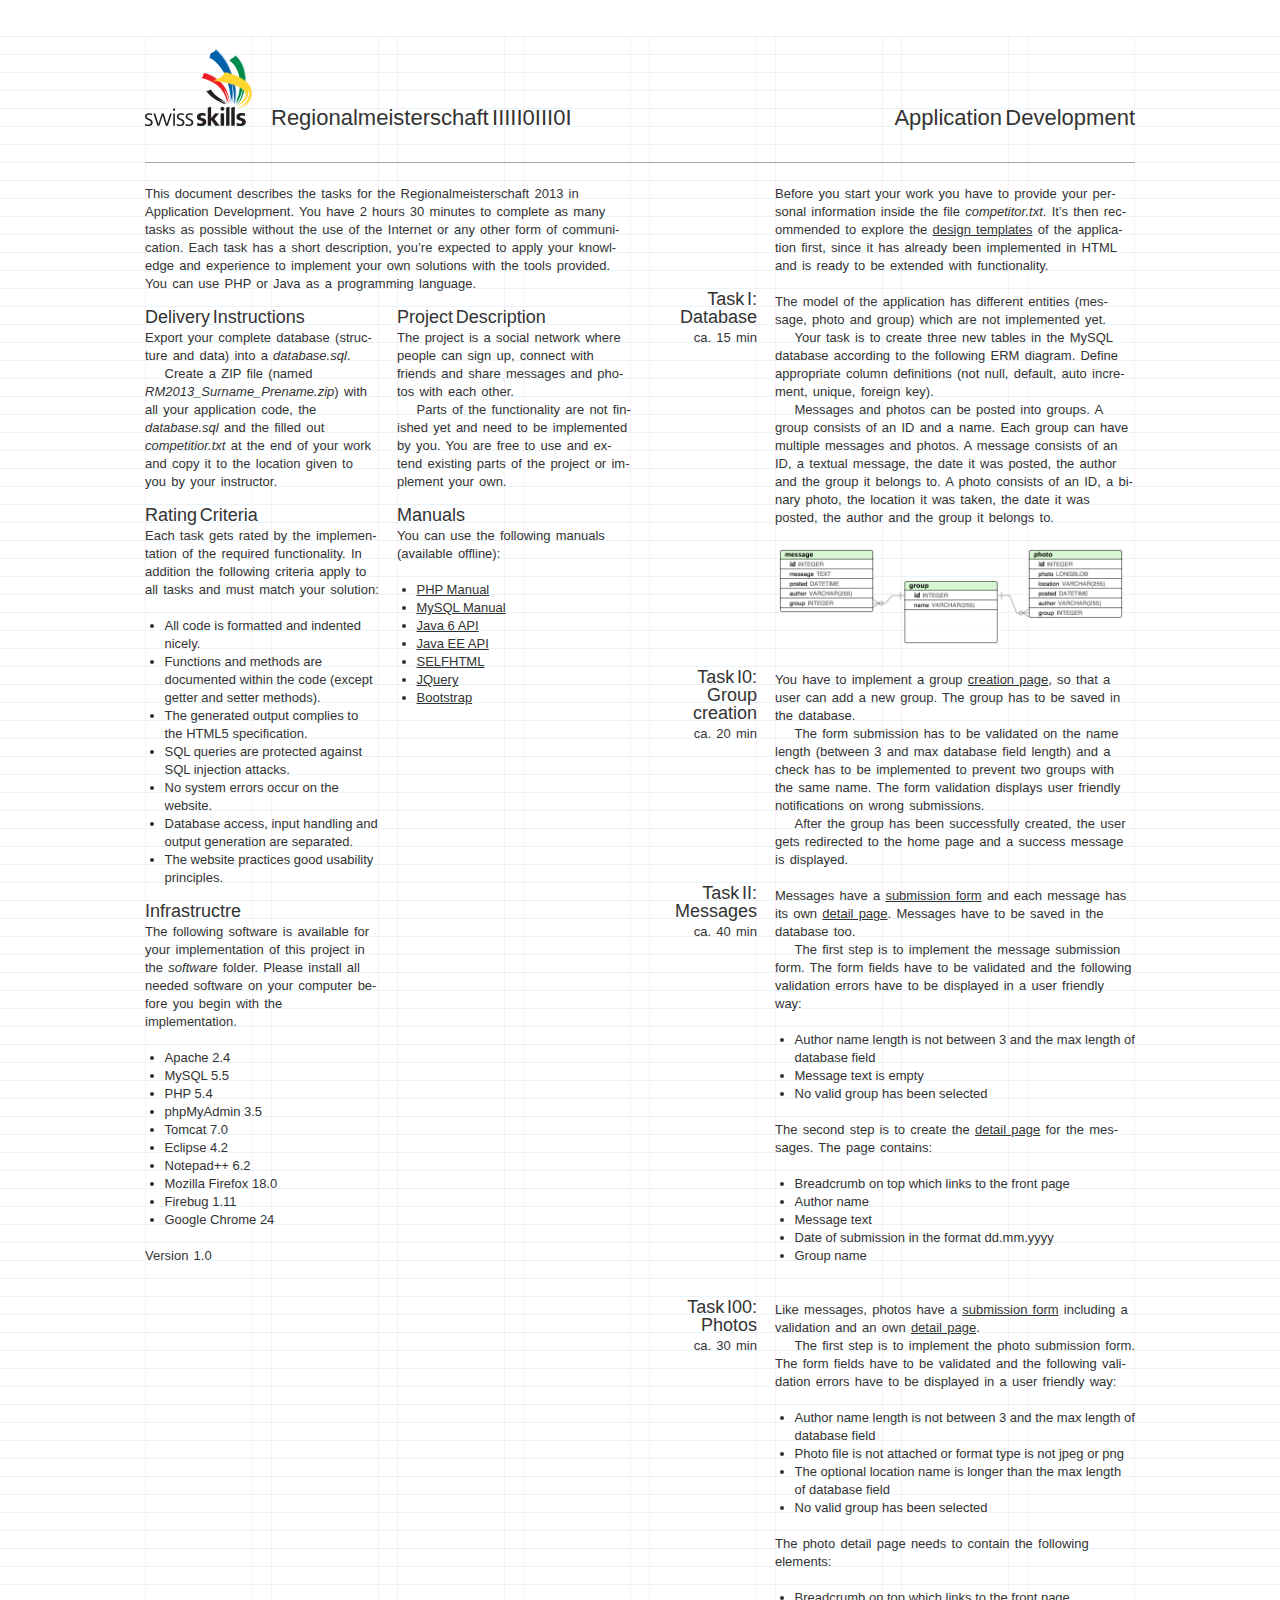
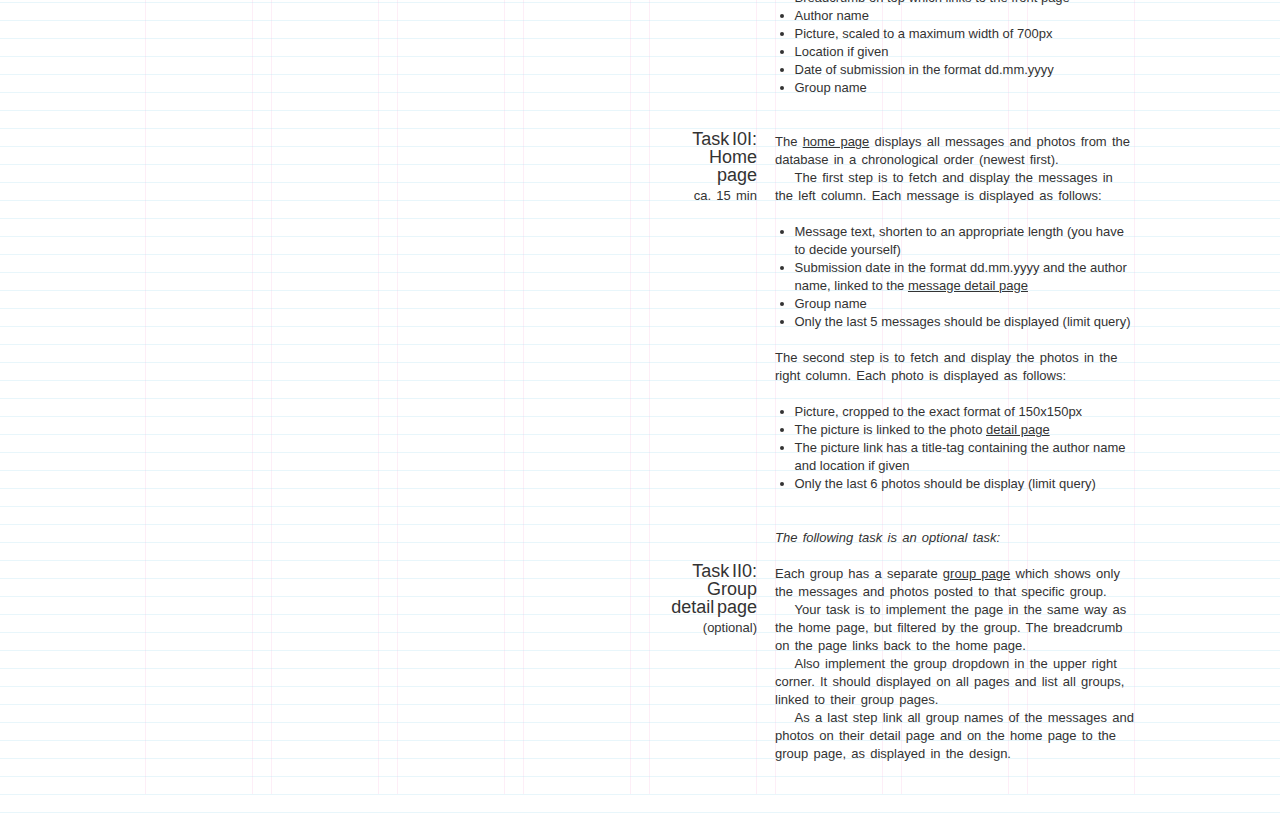
==== commit 33922e40: "Updated installation instructions" ====
--- a/README.html
+++ b/README.html
@@ -54,7 +54,7 @@
                                 <li>The website practices good usability principles.</li>
                                 </ul></p>
                         <h4>Infrastructre</h4>
-                        <p>The following software is available for your implementation of this project. Please make sure the software listed below is installed correctly on your computer before you begin.</p>
+                        <p>The following software is available for your implementation of this project in the <em>software</em> folder. Please install all needed software on your computer before you begin with the implementation.</p>
                         <ul>
                             <li>Apache 2.4</li>
                             <li>MySQL 5.5</li>
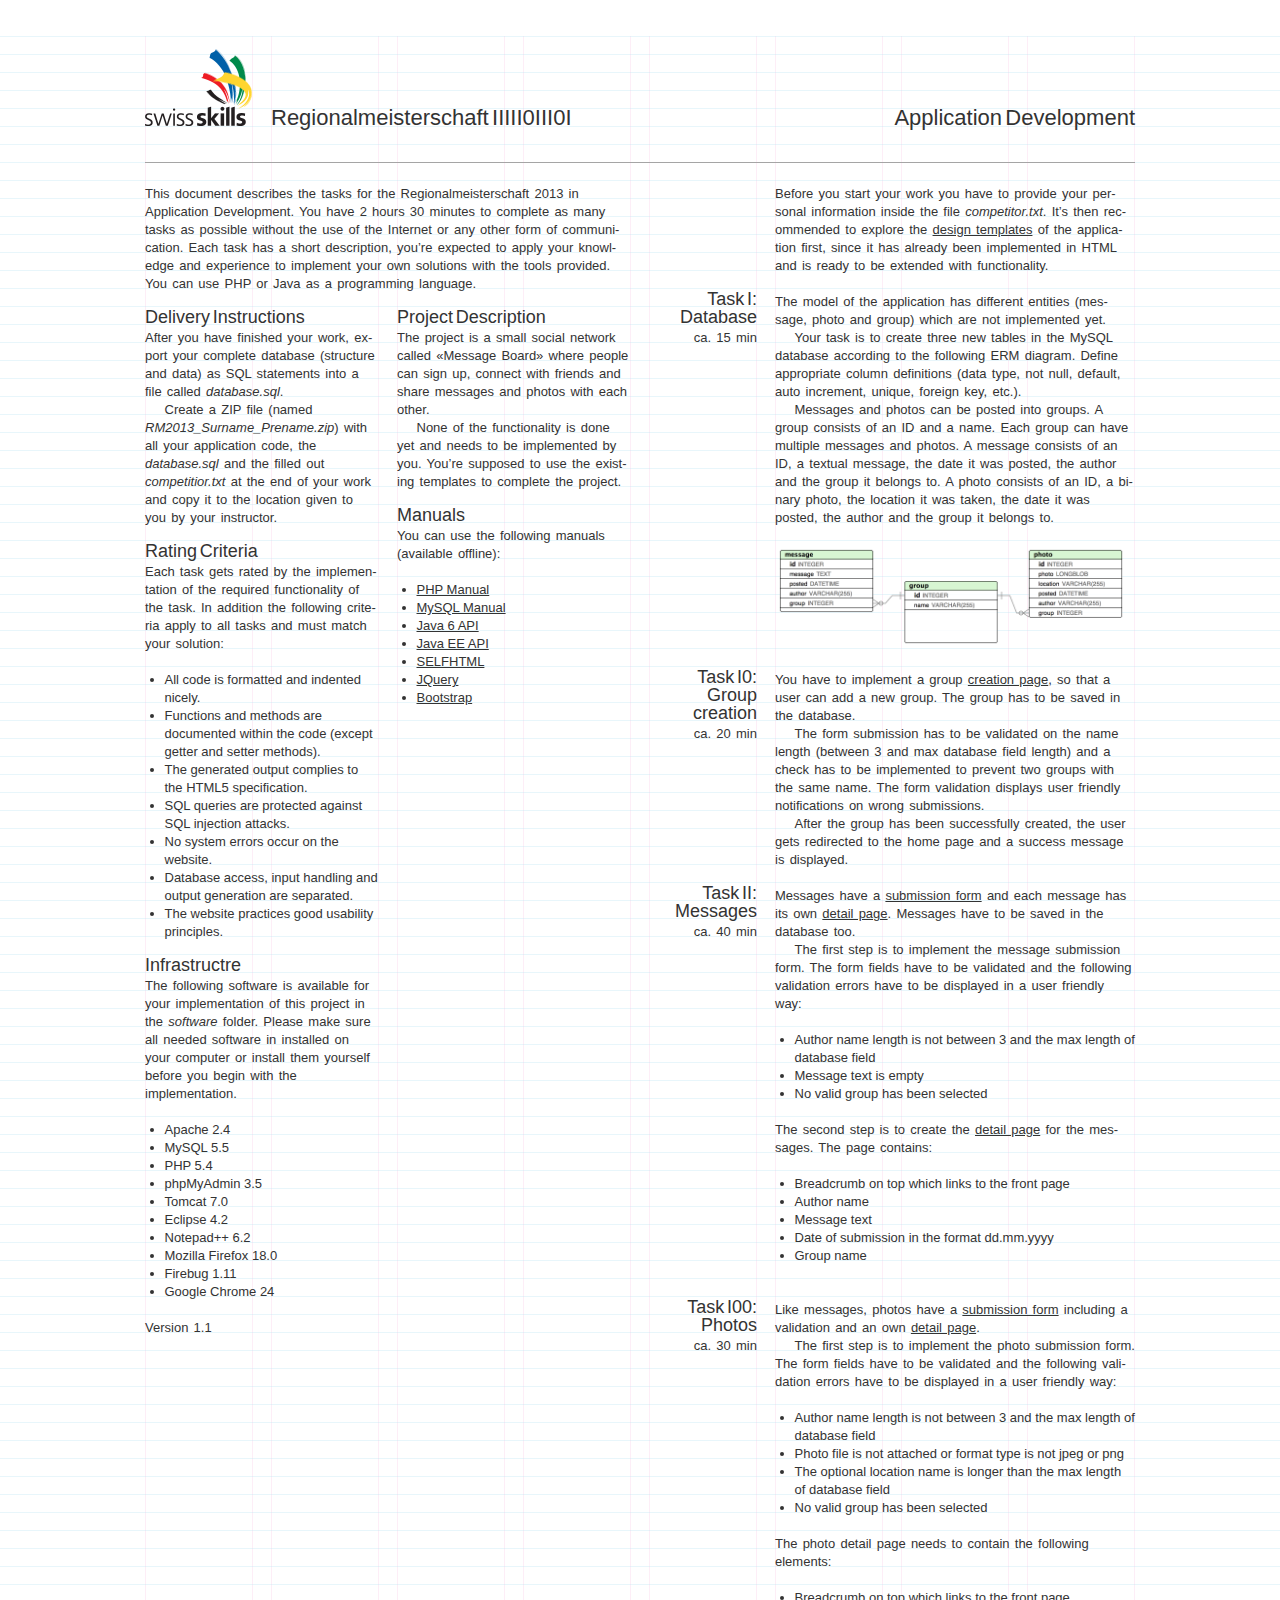
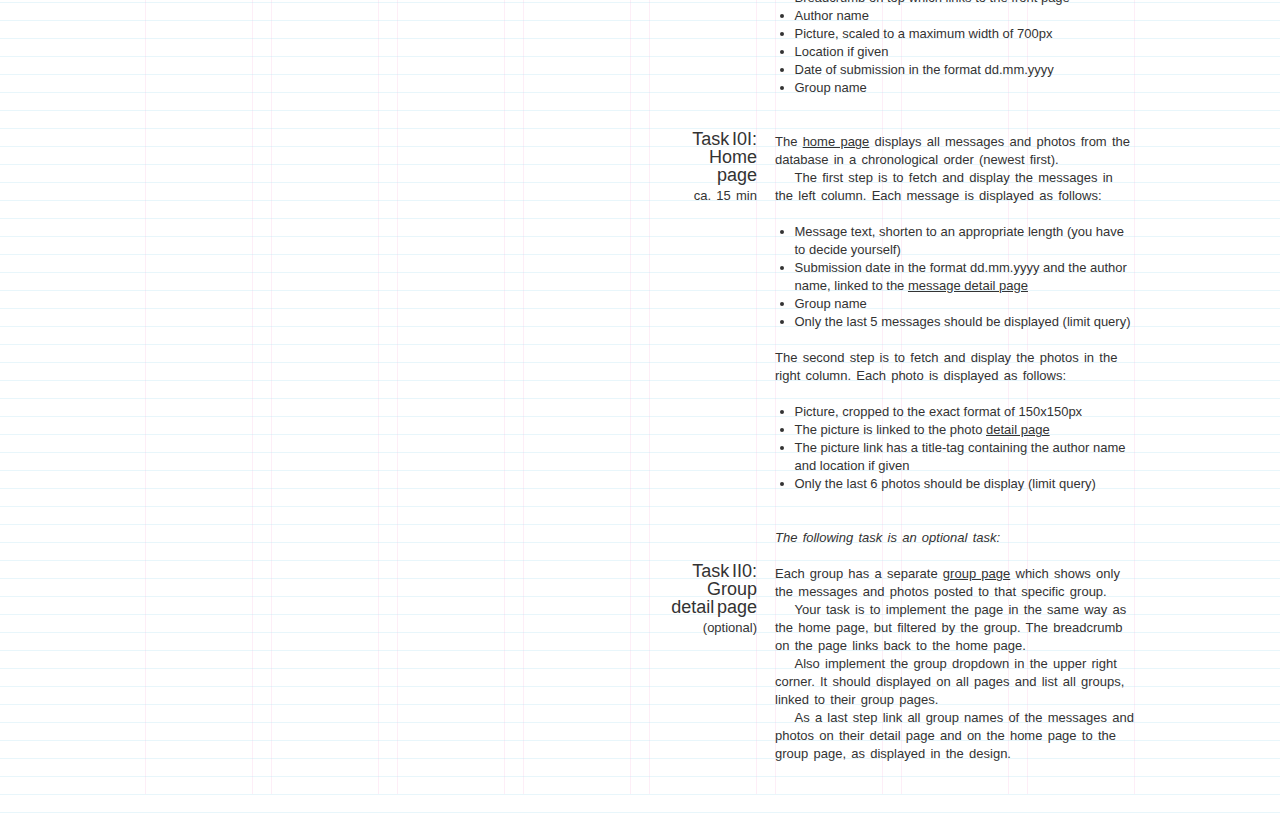
==== commit e15eea9e: "Some more cleanup for version 1.1" ====
--- a/README.html
+++ b/README.html
@@ -40,10 +40,10 @@
                     </div>
                     <div class="column width1 first">
                         <h4>Delivery Instructions</h4>
-                        <p>Export your complete database (structure and data) into a <em>database.sql</em>.</p>
+                        <p>After you have finished your work, export your complete database (structure and data) as SQL statements into a file called <em>database.sql</em>.</p>
                         <p>Create a ZIP file (named <em>RM2013_Surname_Prename.zip</em>) with all your application code, the <em>database.sql</em> and the filled out <em>competitior.txt</em> at the end of your work and copy it to the location given to you by your instructor.</p>
                         <h4>Rating Criteria</h4>
-                        <p>Each task gets rated by the implementation of the required functionality. In addition the following criteria apply to all tasks and must match your solution:</p>
+                        <p>Each task gets rated by the implementation of the required functionality of the task. In addition the following criteria apply to all tasks and must match your solution:</p>
                         <p><ul>
                             <li>All code is formatted and indented nicely.</li>
                             <li>Functions and methods are documented within the code (except getter and setter methods).</li>
@@ -54,7 +54,7 @@
                                 <li>The website practices good usability principles.</li>
                                 </ul></p>
                         <h4>Infrastructre</h4>
-                        <p>The following software is available for your implementation of this project in the <em>software</em> folder. Please install all needed software on your computer before you begin with the implementation.</p>
+                        <p>The following software is available for your implementation of this project in the <em>software</em> folder. Please make sure all needed software in installed on your computer or install them yourself before you begin with the implementation.</p>
                         <ul>
                             <li>Apache 2.4</li>
                             <li>MySQL 5.5</li>
@@ -67,12 +67,12 @@
                             <li>Firebug 1.11</li>
                             <li>Google Chrome 24</li>
                         </ul>
-                        <p>Version 1.0</p>
+                        <p>Version 1.1</p>
                     </div>
                     <div class="column width1">
                         <h4>Project Description</h4>
-                        <p>The project is a social network where people can sign up, connect with friends and share messages and photos with each other.</p>
-                        <p>Parts of the functionality are not finished yet and need to be implemented by you. You are free to use and extend existing parts of the project or implement your own.</p>
+                        <p>The project is a small social network called «Message Board» where people can sign up, connect with friends and share messages and photos with each other.</p>
+                        <p>None of the functionality is done yet and needs to be implemented by you. You’re supposed to use the existing templates to complete the project.</p>
                         <h4>Manuals</h4>
                         <p>You can use the following manuals (available offline):</p>
                         <ul>
@@ -99,7 +99,7 @@
                     </div>
                     <div class="column unitx3">
                         <p>The model of the application has different entities (message, photo and group) which are not implemented yet.</p>
-                        <p>Your task is to create three new tables in the MySQL database according to the following ERM diagram. Define appropriate column definitions (not null, default, auto increment, unique, foreign key).</p>
+                        <p>Your task is to create three new tables in the MySQL database according to the following ERM diagram. Define appropriate column definitions (data type, not null, default, auto increment, unique, foreign key, etc.).</p>
                         <p>Messages and photos can be posted into groups. A group consists of an ID and a name. Each group can have multiple messages and photos. A message consists of an ID, a textual message, the date it was posted, the author and the group it belongs to. A photo consists of an ID, a binary photo, the location it was taken, the date it was posted, the author and the group it belongs to.</p>
                         <p class="inline">&nbsp;<br><a href="readme/images/erm.png" class="fancybox"><img src="readme/images/erm.png" height="103" alt="ERM"></a></p>
                     </div>
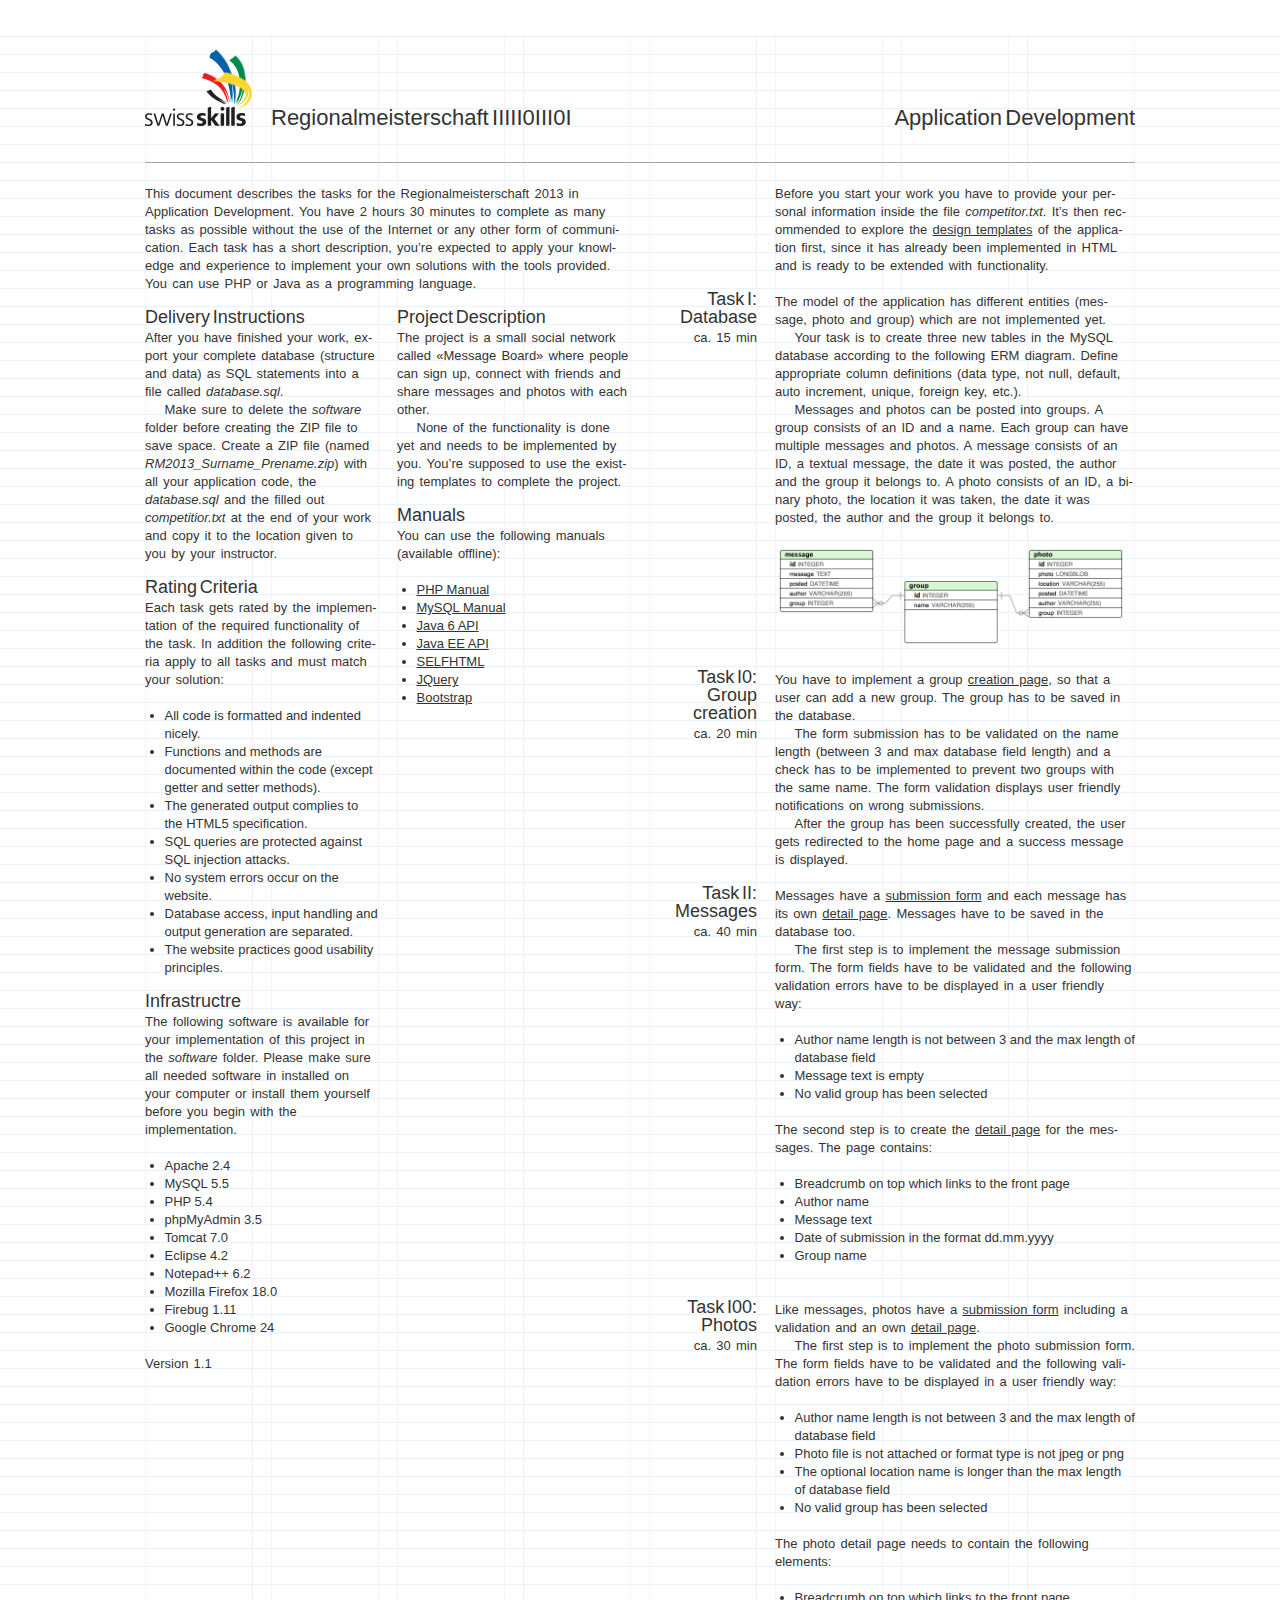
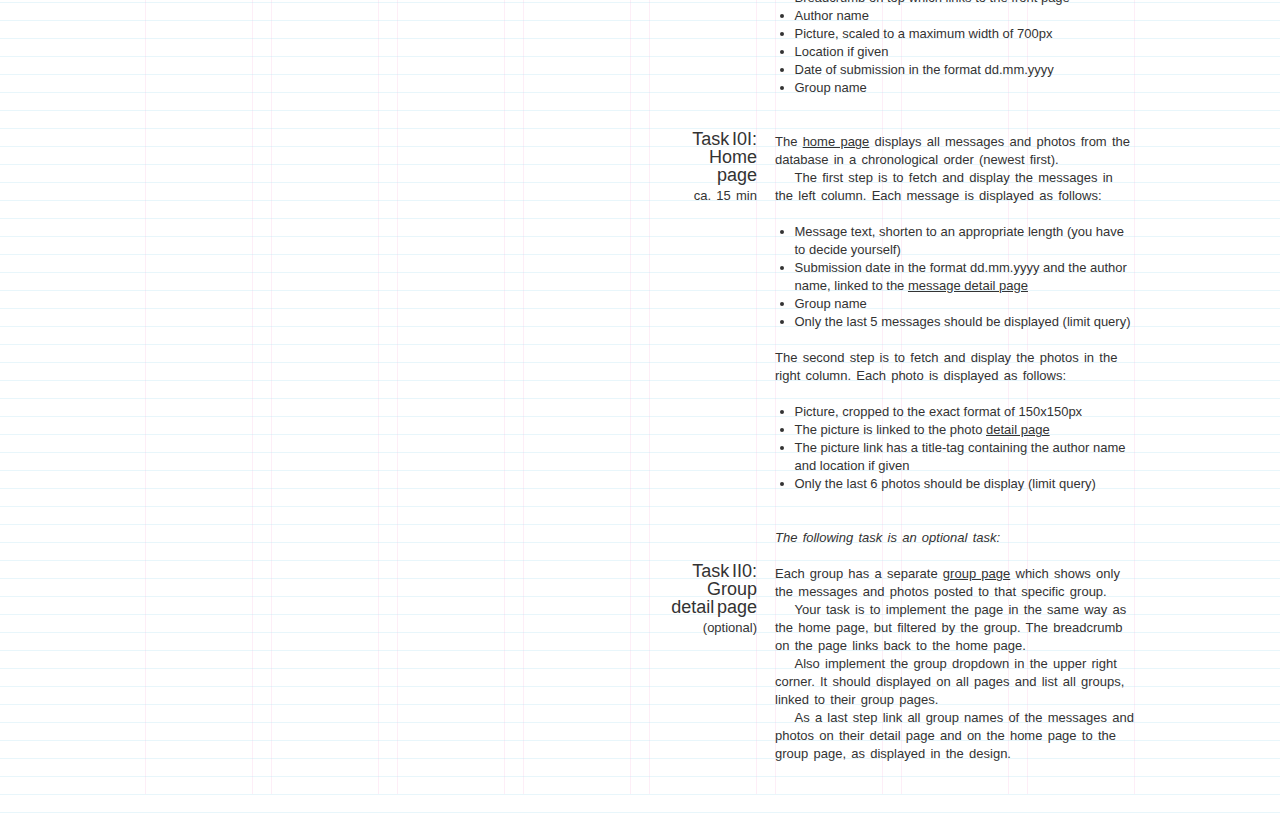
==== commit 27f83e31: "Delete the software folder before creating the ZIP file" ====
--- a/README.html
+++ b/README.html
@@ -41,7 +41,7 @@
                     <div class="column width1 first">
                         <h4>Delivery Instructions</h4>
                         <p>After you have finished your work, export your complete database (structure and data) as SQL statements into a file called <em>database.sql</em>.</p>
-                        <p>Create a ZIP file (named <em>RM2013_Surname_Prename.zip</em>) with all your application code, the <em>database.sql</em> and the filled out <em>competitior.txt</em> at the end of your work and copy it to the location given to you by your instructor.</p>
+                        <p>Make sure to delete the <em>software</em> folder before creating the ZIP file to save space. Create a ZIP file (named <em>RM2013_Surname_Prename.zip</em>) with all your application code, the <em>database.sql</em> and the filled out <em>competitior.txt</em> at the end of your work and copy it to the location given to you by your instructor.</p>
                         <h4>Rating Criteria</h4>
                         <p>Each task gets rated by the implementation of the required functionality of the task. In addition the following criteria apply to all tasks and must match your solution:</p>
                         <p><ul>
